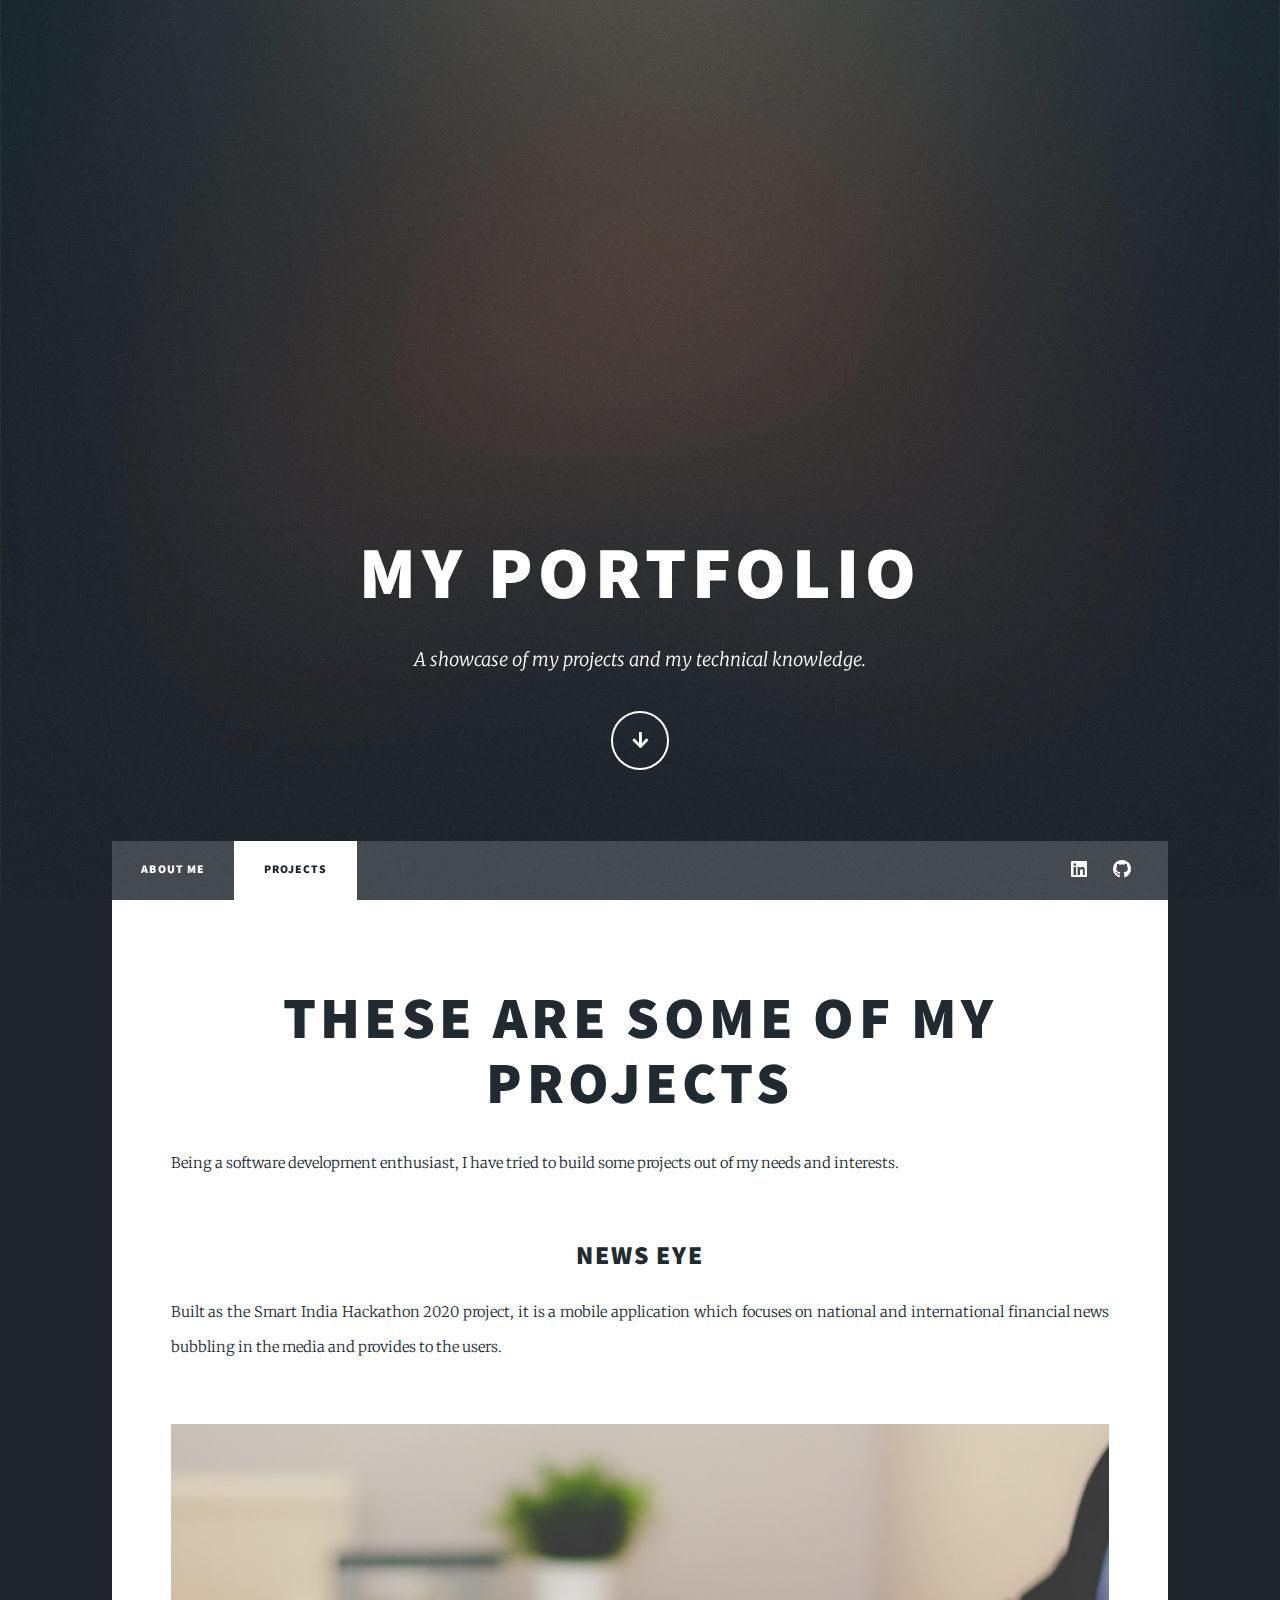
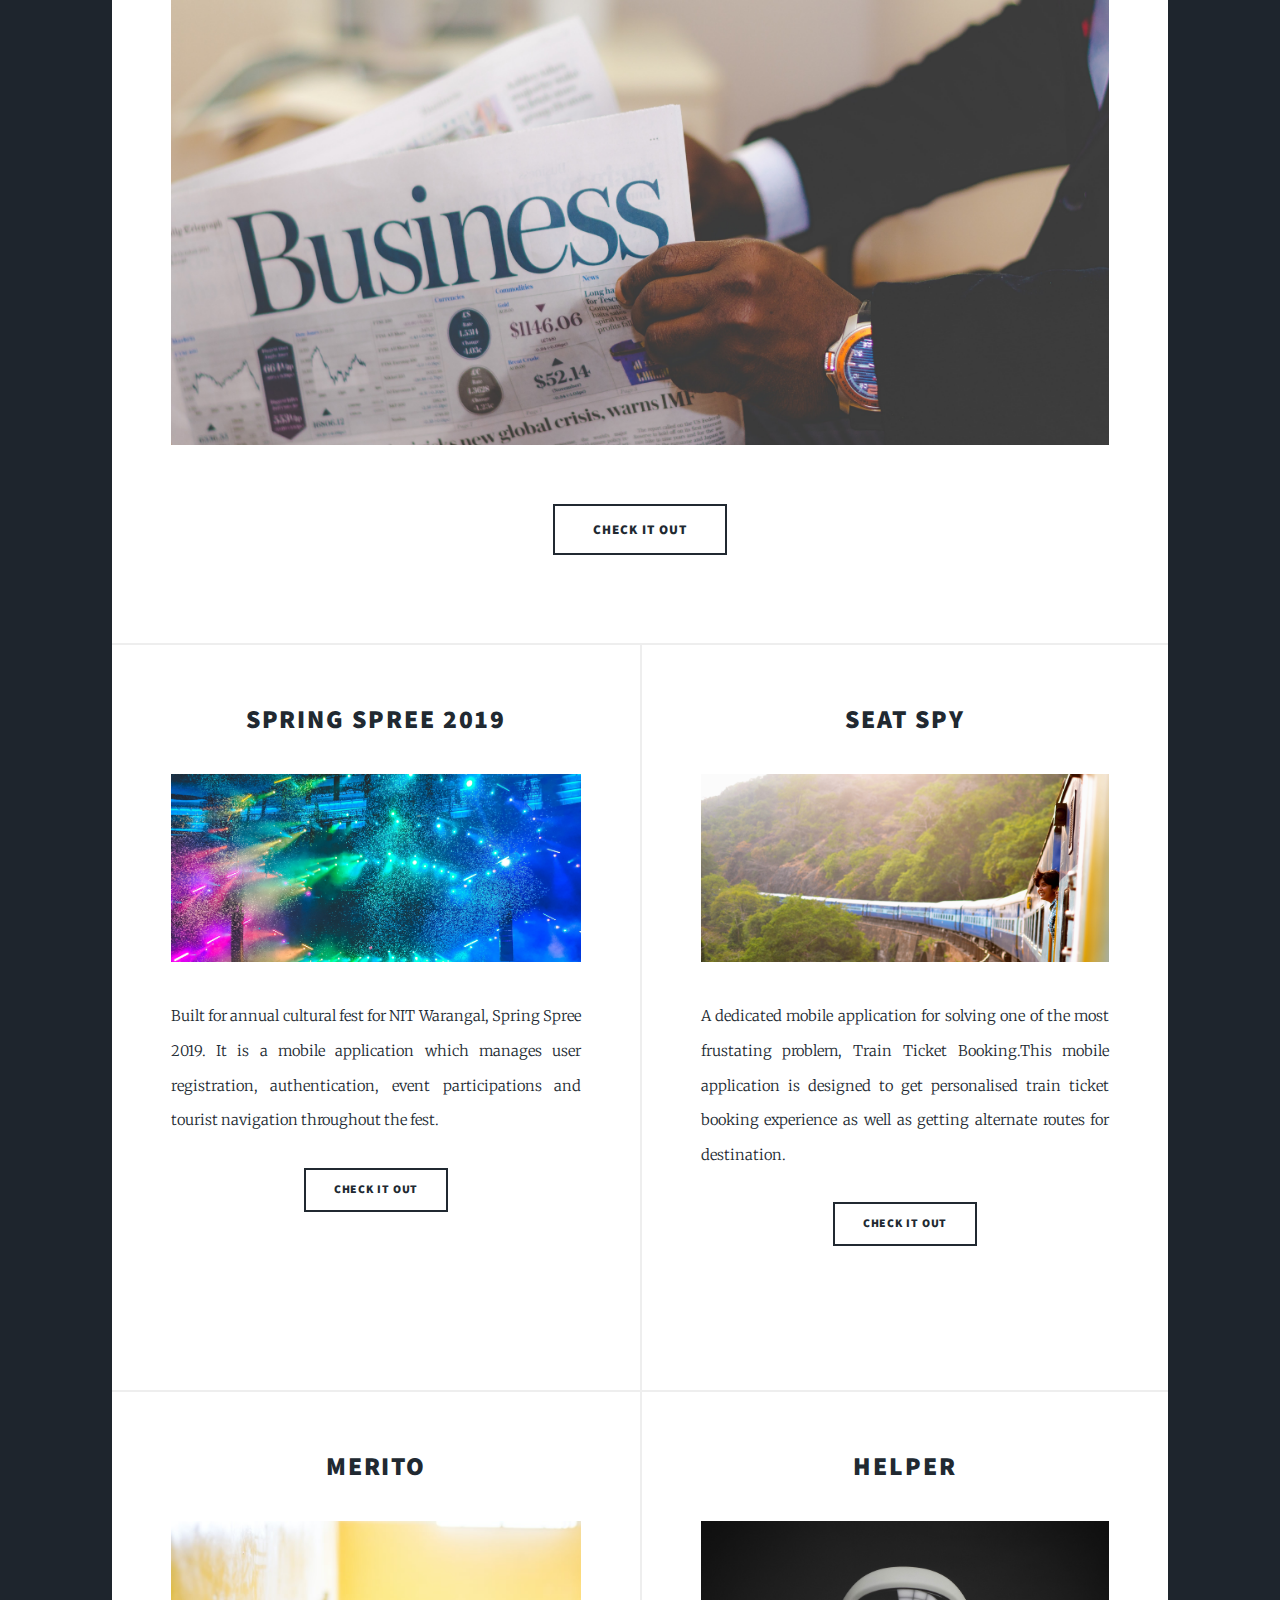
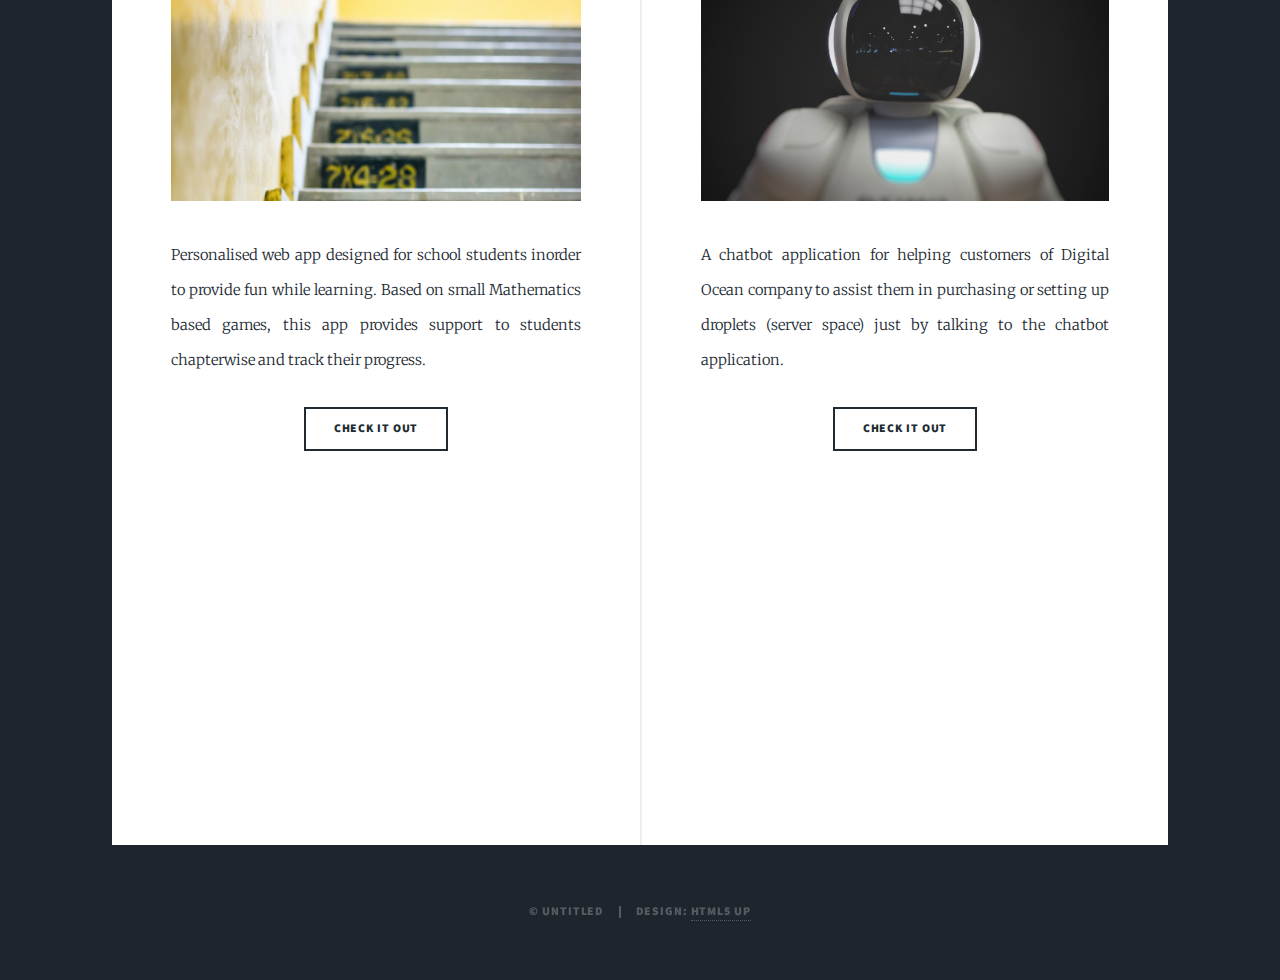
==== projects.html @ 407412c6 "Initial Commit" ====
<!DOCTYPE HTML>
<!--
	Massively by HTML5 UP
	html5up.net | @ajlkn
	Free for personal and commercial use under the CCA 3.0 license (html5up.net/license)
-->
<html>
	<head>
		<title>Anupam Prakash</title>
		<meta charset="utf-8" />
		<meta name="viewport" content="width=device-width, initial-scale=1, user-scalable=no" />
		<link rel="stylesheet" href="assets/css/main.css" />
		<noscript><link rel="stylesheet" href="assets/css/noscript.css" /></noscript>
	</head>
	<body class="is-preload">

		<!-- Wrapper -->
			<div id="wrapper" class="fade-in">

				<!-- Intro -->
					<div id="intro">
						<h1>My portfolio</h1>
						<p> A showcase of my projects and my technical knowledge.</p>
						<ul class="actions">
							<li><a href="#header" class="button icon solid solo fa-arrow-down scrolly">Continue</a></li>
						</ul>
					</div>

				<!-- Header -->
					<header id="header">
						<a href="index.html" class="logo">Portfolio</a>
					</header>

				<!-- Nav -->
					<nav id="nav">
						<ul class="links">
							<li ><a href="index.html">About me</a></li>
							<li class="active"><a href="Projects.html">Projects</a></li>
						</ul>
						<ul class="icons">
							<li><a href="https://www.linkedin.com/in/anupam-prakash-1a9aa4b7/" class="icon brands fa-linkedin"><span class="label">LinkedIn</span></a></li>
							<li><a href="https://github.com/AnupamPrakash" class="icon brands fa-github"><span class="label">GitHub</span></a></li>
						</ul>
					</nav>

				<!-- Main -->
					<div id="main">

						<!-- Featured Post -->
							<article class="post featured">
								<header class="major">
									<h2><a href="#">These are some of my projects</h2>
									<p>Being a software development enthusiast, I have tried to build some projects out of my needs and interests.</p>
								</header>
								<h2><a href="#">News Eye</a></h2>
								<p><italic>Built as the Smart India Hackathon 2020 project, it is a mobile application which focuses on national and international financial news bubbling in the media and provides to the users.</italic> </p>
								<a href="#" class="image main"><img src="images/neweye.jpg" alt="" /></a>
								<ul class="actions special">
									<li><a href="https://github.com/AnupamPrakash/SmartIndiaHackathon2020" class="button large">Check it out</a></li>
								</ul>
							</article>

						<!-- Posts -->
							<section class="posts">
								<article>
									<header>
										<h2><a href="#">Spring Spree 2019</a></h2>
									</header>
									<a href="#" class="image fit"><img src="images/spring.jpg" alt="" /></a>
									<p>Built for annual cultural fest for NIT Warangal, Spring Spree 2019. It is a mobile application which manages user registration, authentication, event participations and tourist navigation throughout the fest. </p>
									<ul class="actions special">
										<li><a href="https://github.com/AnupamPrakash/SpringSpree2019" class="button">Check it out</a></li>
									</ul>
								</article>
								<article>
									<header>
										<h2><a href="#">Seat Spy</a></h2>
									</header>
									<a href="#" class="image fit"><img src="images/train.jpg" alt="" /></a>
									<p>A dedicated mobile application for solving one of the most frustating problem, Train Ticket 	Booking.This mobile application is designed to get personalised train ticket booking experience as well as getting alternate routes for destination. </p>
									<ul class="actions special">
										<li><a href="https://github.com/AnupamPrakash/SeatSpy" class="button">Check it out</a></li>
									</ul>
								</article>
								<article>
									<header>
										<h2><a href="#">Merito</a></h2>
									</header>
									<a href="#" class="image fit"><img src="images/maths.jfif" alt="" /></a>
									<p>Personalised web app designed for school students inorder to provide fun while learning. Based on small Mathematics based games, this app provides support to students chapterwise and track their progress.</p>
									<ul class="actions special">
										<li><a href="https://github.com/AnupamPrakash/Merito" class="button">Check it out</a></li>
									</ul>
								</article>
								<article>
									<header>
										<h2><a href="#">Helper</a></h2>
									</header>
									<a href="#" class="image fit"><img src="images/chatbot.jpg" alt="" /></a>
									<p>A chatbot application for helping customers of Digital Ocean
company to assist them in purchasing or setting up droplets (server space)
just by talking to the chatbot application.</p>
									<ul class="actions special">
										<li><a href="#" class="button">Check it out</a></li>
									</ul>
								</article>
							</section>
					</div>

				<!-- Copyright -->
					<div id="copyright">
						<ul><li>&copy; Untitled</li><li>Design: <a href="https://html5up.net">HTML5 UP</a></li></ul>
					</div>

			</div>

		<!-- Scripts -->
			<script src="assets/js/jquery.min.js"></script>
			<script src="assets/js/jquery.scrollex.min.js"></script>
			<script src="assets/js/jquery.scrolly.min.js"></script>
			<script src="assets/js/browser.min.js"></script>
			<script src="assets/js/breakpoints.min.js"></script>
			<script src="assets/js/util.js"></script>
			<script src="assets/js/main.js"></script>

	</body>
</html>
---- assets/css/main.css ----
@import url(fontawesome-all.min.css);
@import url("https://fonts.googleapis.com/css?family=Merriweather:300,700,300italic,700italic|Source+Sans+Pro:900");

/*
	Massively by HTML5 UP
	html5up.net | @ajlkn
	Free for personal and commercial use under the CCA 3.0 license (html5up.net/license)
*/

html, body, div, span, applet, object,
iframe, h1, h2, h3, h4, h5, h6, p, blockquote,
pre, a, abbr, acronym, address, big, cite,
code, del, dfn, em, img, ins, kbd, q, s, samp,
small, strike, strong, sub, sup, tt, var, b,
u, i, center, dl, dt, dd, ol, ul, li, fieldset,
form, label, legend, table, caption, tbody,
tfoot, thead, tr, th, td, article, aside,
canvas, details, embed, figure, figcaption,
footer, header, hgroup, menu, nav, output, ruby,
section, summary, time, mark, audio, video {
	margin: 0;
	padding: 0;
	border: 0;
	font-size: 100%;
	font: inherit;
	vertical-align: baseline;}

article, aside, details, figcaption, figure,
footer, header, hgroup, menu, nav, section {
	display: block;}

body {
	line-height: 1;
}

ol, ul {
	list-style: none;
}

blockquote, q {
	quotes: none;
}

	blockquote:before, blockquote:after, q:before, q:after {
		content: '';
		content: none;
	}

table {
	border-collapse: collapse;
	border-spacing: 0;
}

body {
	-webkit-text-size-adjust: none;
}

mark {
	background-color: transparent;
	color: inherit;
}

input::-moz-focus-inner {
	border: 0;
	padding: 0;
}

input, select, textarea {
	-moz-appearance: none;
	-webkit-appearance: none;
	-ms-appearance: none;
	appearance: none;
}

/* Basic */

	@-ms-viewport {
		width: device-width;
	}

	body {
		-ms-overflow-style: scrollbar;
	}

	@media screen and (max-width: 480px) {

		html, body {
			min-width: 320px;
		}

	}

	html {
		box-sizing: border-box;
	}

	*, *:before, *:after {
		box-sizing: inherit;
	}

	body {
		background-color: #1e252d;
	}

		body.is-preload *, body.is-preload *:before, body.is-preload *:after {
			-moz-animation: none !important;
			-webkit-animation: none !important;
			-ms-animation: none !important;
			animation: none !important;
			-moz-transition: none !important;
			-webkit-transition: none !important;
			-ms-transition: none !important;
			transition: none !important;
		}

/* Type */

	html {
		font-size: 16pt;
	}

		@media screen and (max-width: 1680px) {

			html {
				font-size: 12pt;
			}

		}

		@media screen and (max-width: 1280px) {

			html {
				font-size: 11pt;
			}

		}

		@media screen and (max-width: 360px) {

			html {
				font-size: 10pt;
			}

		}

	body {
		color: #212931;
	}

	body, input, select, textarea {
		font-family: "Merriweather", Georgia, serif;
		font-weight: 300;
		font-size: 1rem;
		line-height: 2.375;
	}

	a {
		-moz-transition: color 0.2s ease-in-out, background-color 0.2s ease-in-out, border-color 0.2s ease-in-out, box-shadow 0.2s ease-in-out;
		-webkit-transition: color 0.2s ease-in-out, background-color 0.2s ease-in-out, border-color 0.2s ease-in-out, box-shadow 0.2s ease-in-out;
		-ms-transition: color 0.2s ease-in-out, background-color 0.2s ease-in-out, border-color 0.2s ease-in-out, box-shadow 0.2s ease-in-out;
		transition: color 0.2s ease-in-out, background-color 0.2s ease-in-out, border-color 0.2s ease-in-out, box-shadow 0.2s ease-in-out;
		border-bottom: dotted 1px;
		text-decoration: none;
	}

		a:hover {
			border-bottom-color: transparent;
		}

	strong, b {
		font-weight: 600;
	}

	em, i {
		font-style: italic;
	}

	p {
		text-align: justify;
		margin: 0 0 2rem 0;
	}

	h1, h2, h3, h4, h5, h6 {
		font-family: "Source Sans Pro", Helvetica, sans-serif;
		font-weight: 900;
		line-height: 1.5;
		letter-spacing: 0.075em;
		text-transform: uppercase;
		margin: 0 0 1rem 0;
	}

		h1 a, h2 a, h3 a, h4 a, h5 a, h6 a {
			border-bottom: 0;
			color: inherit;
			text-decoration: none;
		}

	h1 {
		font-size: 4rem;
		line-height: 1.1;
		margin: 0 0 2rem 0;
	}

	h2 {
		font-size: 1.75rem;
		line-height: 1.3;
		margin: 0 0 1.5rem 0;
	}

	h3 {
		font-size: 1.25rem;
		margin: 0 0 1.5rem 0;
	}

	h4 {
		font-size: 1rem;
	}

	h5 {
		font-size: 0.9rem;
	}

	h6 {
		font-size: 0.8rem;
	}

	sub {
		font-size: 0.8rem;
		position: relative;
		top: 0.5rem;
	}

	sup {
		font-size: 0.8rem;
		position: relative;
		top: -0.5rem;
	}

	blockquote {
		border-left: solid 4px;
		font-style: italic;
		margin: 0 0 2rem 0;
		padding: 0.5rem 0 0.5rem 2rem;
	}

	code {
		border: solid 2px;
		font-family: "Courier New", monospace;
		font-size: 0.9rem;
		margin: 0 0.25rem;
		padding: 0.25rem 0.65rem;
	}

	pre {
		-webkit-overflow-scrolling: touch;
		font-family: "Courier New", monospace;
		font-size: 0.9rem;
		margin: 0 0 2rem 0;
	}

		pre code {
			display: block;
			line-height: 1.75;
			padding: 1rem 1.5rem;
			overflow-x: auto;
		}

	hr {
		border: 0;
		border-bottom: solid 2px;
		margin: 3rem 0;
	}

		hr.major {
			margin: 5rem 0;
		}

	.align-left {
		text-align: left;
	}

	.align-center {
		text-align: center;
	}

	.align-right {
		text-align: right;
	}

	input, select, textarea {
		color: #212931;
	}

	a {
		color: #212931;
		border-bottom-color: rgba(33, 41, 49, 0.5);
	}

		a:hover {
			border-bottom-color: transparent;
			color: #18bfef !important;
		}

	strong, b {
		color: #212931;
	}

	h1, h2, h3, h4, h5, h6 {
		color: #212931;
	}

	blockquote {
		border-left-color: #eeeeee;
	}

	code {
		background: rgba(220, 220, 220, 0.25);
		border-color: #eeeeee;
	}

	hr {
		border-bottom-color: #eeeeee;
	}

/* Row */

	.row {
		display: flex;
		flex-wrap: wrap;
		box-sizing: border-box;
		align-items: stretch;
	}

		.row > * {
			box-sizing: border-box;
		}

		.row.gtr-uniform > * > :last-child {
			margin-bottom: 0;
		}

		.row.aln-left {
			justify-content: flex-start;
		}

		.row.aln-center {
			justify-content: center;
		}

		.row.aln-right {
			justify-content: flex-end;
		}

		.row.aln-top {
			align-items: flex-start;
		}

		.row.aln-middle {
			align-items: center;
		}

		.row.aln-bottom {
			align-items: flex-end;
		}

		.row > .imp {
			order: -1;
		}

		.row > .col-1 {
			width: 8.33333%;
		}

		.row > .off-1 {
			margin-left: 8.33333%;
		}

		.row > .col-2 {
			width: 16.66667%;
		}

		.row > .off-2 {
			margin-left: 16.66667%;
		}

		.row > .col-3 {
			width: 25%;
		}

		.row > .off-3 {
			margin-left: 25%;
		}

		.row > .col-4 {
			width: 33.33333%;
		}

		.row > .off-4 {
			margin-left: 33.33333%;
		}

		.row > .col-5 {
			width: 41.66667%;
		}

		.row > .off-5 {
			margin-left: 41.66667%;
		}

		.row > .col-6 {
			width: 50%;
		}

		.row > .off-6 {
			margin-left: 50%;
		}

		.row > .col-7 {
			width: 58.33333%;
		}

		.row > .off-7 {
			margin-left: 58.33333%;
		}

		.row > .col-8 {
			width: 66.66667%;
		}

		.row > .off-8 {
			margin-left: 66.66667%;
		}

		.row > .col-9 {
			width: 75%;
		}

		.row > .off-9 {
			margin-left: 75%;
		}

		.row > .col-10 {
			width: 83.33333%;
		}

		.row > .off-10 {
			margin-left: 83.33333%;
		}

		.row > .col-11 {
			width: 91.66667%;
		}

		.row > .off-11 {
			margin-left: 91.66667%;
		}

		.row > .col-12 {
			width: 100%;
		}

		.row > .off-12 {
			margin-left: 100%;
		}

		.row.gtr-0 {
			margin-top: 0;
			margin-left: 0rem;
		}

			.row.gtr-0 > * {
				padding: 0 0 0 0rem;
			}

			.row.gtr-0.gtr-uniform {
				margin-top: 0rem;
			}

				.row.gtr-0.gtr-uniform > * {
					padding-top: 0rem;
				}

		.row.gtr-25 {
			margin-top: 0;
			margin-left: -0.375rem;
		}

			.row.gtr-25 > * {
				padding: 0 0 0 0.375rem;
			}

			.row.gtr-25.gtr-uniform {
				margin-top: -0.375rem;
			}

				.row.gtr-25.gtr-uniform > * {
					padding-top: 0.375rem;
				}

		.row.gtr-50 {
			margin-top: 0;
			margin-left: -0.75rem;
		}

			.row.gtr-50 > * {
				padding: 0 0 0 0.75rem;
			}

			.row.gtr-50.gtr-uniform {
				margin-top: -0.75rem;
			}

				.row.gtr-50.gtr-uniform > * {
					padding-top: 0.75rem;
				}

		.row {
			margin-top: 0;
			margin-left: -1.5rem;
		}

			.row > * {
				padding: 0 0 0 1.5rem;
			}

			.row.gtr-uniform {
				margin-top: -1.5rem;
			}

				.row.gtr-uniform > * {
					padding-top: 1.5rem;
				}

		.row.gtr-150 {
			margin-top: 0;
			margin-left: -2.25rem;
		}

			.row.gtr-150 > * {
				padding: 0 0 0 2.25rem;
			}

			.row.gtr-150.gtr-uniform {
				margin-top: -2.25rem;
			}

				.row.gtr-150.gtr-uniform > * {
					padding-top: 2.25rem;
				}

		.row.gtr-200 {
			margin-top: 0;
			margin-left: -3rem;
		}

			.row.gtr-200 > * {
				padding: 0 0 0 3rem;
			}

			.row.gtr-200.gtr-uniform {
				margin-top: -3rem;
			}

				.row.gtr-200.gtr-uniform > * {
					padding-top: 3rem;
				}

		@media screen and (max-width: 1680px) {

			.row {
				display: flex;
				flex-wrap: wrap;
				box-sizing: border-box;
				align-items: stretch;
			}

				.row > * {
					box-sizing: border-box;
				}

				.row.gtr-uniform > * > :last-child {
					margin-bottom: 0;
				}

				.row.aln-left {
					justify-content: flex-start;
				}

				.row.aln-center {
					justify-content: center;
				}

				.row.aln-right {
					justify-content: flex-end;
				}

				.row.aln-top {
					align-items: flex-start;
				}

				.row.aln-middle {
					align-items: center;
				}

				.row.aln-bottom {
					align-items: flex-end;
				}

				.row > .imp-xlarge {
					order: -1;
				}

				.row > .col-1-xlarge {
					width: 8.33333%;
				}

				.row > .off-1-xlarge {
					margin-left: 8.33333%;
				}

				.row > .col-2-xlarge {
					width: 16.66667%;
				}

				.row > .off-2-xlarge {
					margin-left: 16.66667%;
				}

				.row > .col-3-xlarge {
					width: 25%;
				}

				.row > .off-3-xlarge {
					margin-left: 25%;
				}

				.row > .col-4-xlarge {
					width: 33.33333%;
				}

				.row > .off-4-xlarge {
					margin-left: 33.33333%;
				}

				.row > .col-5-xlarge {
					width: 41.66667%;
				}

				.row > .off-5-xlarge {
					margin-left: 41.66667%;
				}

				.row > .col-6-xlarge {
					width: 50%;
				}

				.row > .off-6-xlarge {
					margin-left: 50%;
				}

				.row > .col-7-xlarge {
					width: 58.33333%;
				}

				.row > .off-7-xlarge {
					margin-left: 58.33333%;
				}

				.row > .col-8-xlarge {
					width: 66.66667%;
				}

				.row > .off-8-xlarge {
					margin-left: 66.66667%;
				}

				.row > .col-9-xlarge {
					width: 75%;
				}

				.row > .off-9-xlarge {
					margin-left: 75%;
				}

				.row > .col-10-xlarge {
					width: 83.33333%;
				}

				.row > .off-10-xlarge {
					margin-left: 83.33333%;
				}

				.row > .col-11-xlarge {
					width: 91.66667%;
				}

				.row > .off-11-xlarge {
					margin-left: 91.66667%;
				}

				.row > .col-12-xlarge {
					width: 100%;
				}

				.row > .off-12-xlarge {
					margin-left: 100%;
				}

				.row.gtr-0 {
					margin-top: 0;
					margin-left: 0rem;
				}

					.row.gtr-0 > * {
						padding: 0 0 0 0rem;
					}

					.row.gtr-0.gtr-uniform {
						margin-top: 0rem;
					}

						.row.gtr-0.gtr-uniform > * {
							padding-top: 0rem;
						}

				.row.gtr-25 {
					margin-top: 0;
					margin-left: -0.375rem;
				}

					.row.gtr-25 > * {
						padding: 0 0 0 0.375rem;
					}

					.row.gtr-25.gtr-uniform {
						margin-top: -0.375rem;
					}

						.row.gtr-25.gtr-uniform > * {
							padding-top: 0.375rem;
						}

				.row.gtr-50 {
					margin-top: 0;
					margin-left: -0.75rem;
				}

					.row.gtr-50 > * {
						padding: 0 0 0 0.75rem;
					}

					.row.gtr-50.gtr-uniform {
						margin-top: -0.75rem;
					}

						.row.gtr-50.gtr-uniform > * {
							padding-top: 0.75rem;
						}

				.row {
					margin-top: 0;
					margin-left: -1.5rem;
				}

					.row > * {
						padding: 0 0 0 1.5rem;
					}

					.row.gtr-uniform {
						margin-top: -1.5rem;
					}

						.row.gtr-uniform > * {
							padding-top: 1.5rem;
						}

				.row.gtr-150 {
					margin-top: 0;
					margin-left: -2.25rem;
				}

					.row.gtr-150 > * {
						padding: 0 0 0 2.25rem;
					}

					.row.gtr-150.gtr-uniform {
						margin-top: -2.25rem;
					}

						.row.gtr-150.gtr-uniform > * {
							padding-top: 2.25rem;
						}

				.row.gtr-200 {
					margin-top: 0;
					margin-left: -3rem;
				}

					.row.gtr-200 > * {
						padding: 0 0 0 3rem;
					}

					.row.gtr-200.gtr-uniform {
						margin-top: -3rem;
					}

						.row.gtr-200.gtr-uniform > * {
							padding-top: 3rem;
						}

		}

		@media screen and (max-width: 1280px) {

			.row {
				display: flex;
				flex-wrap: wrap;
				box-sizing: border-box;
				align-items: stretch;
			}

				.row > * {
					box-sizing: border-box;
				}

				.row.gtr-uniform > * > :last-child {
					margin-bottom: 0;
				}

				.row.aln-left {
					justify-content: flex-start;
				}

				.row.aln-center {
					justify-content: center;
				}

				.row.aln-right {
					justify-content: flex-end;
				}

				.row.aln-top {
					align-items: flex-start;
				}

				.row.aln-middle {
					align-items: center;
				}

				.row.aln-bottom {
					align-items: flex-end;
				}

				.row > .imp-large {
					order: -1;
				}

				.row > .col-1-large {
					width: 8.33333%;
				}

				.row > .off-1-large {
					margin-left: 8.33333%;
				}

				.row > .col-2-large {
					width: 16.66667%;
				}

				.row > .off-2-large {
					margin-left: 16.66667%;
				}

				.row > .col-3-large {
					width: 25%;
				}

				.row > .off-3-large {
					margin-left: 25%;
				}

				.row > .col-4-large {
					width: 33.33333%;
				}

				.row > .off-4-large {
					margin-left: 33.33333%;
				}

				.row > .col-5-large {
					width: 41.66667%;
				}

				.row > .off-5-large {
					margin-left: 41.66667%;
				}

				.row > .col-6-large {
					width: 50%;
				}

				.row > .off-6-large {
					margin-left: 50%;
				}

				.row > .col-7-large {
					width: 58.33333%;
				}

				.row > .off-7-large {
					margin-left: 58.33333%;
				}

				.row > .col-8-large {
					width: 66.66667%;
				}

				.row > .off-8-large {
					margin-left: 66.66667%;
				}

				.row > .col-9-large {
					width: 75%;
				}

				.row > .off-9-large {
					margin-left: 75%;
				}

				.row > .col-10-large {
					width: 83.33333%;
				}

				.row > .off-10-large {
					margin-left: 83.33333%;
				}

				.row > .col-11-large {
					width: 91.66667%;
				}

				.row > .off-11-large {
					margin-left: 91.66667%;
				}

				.row > .col-12-large {
					width: 100%;
				}

				.row > .off-12-large {
					margin-left: 100%;
				}

				.row.gtr-0 {
					margin-top: 0;
					margin-left: 0rem;
				}

					.row.gtr-0 > * {
						padding: 0 0 0 0rem;
					}

					.row.gtr-0.gtr-uniform {
						margin-top: 0rem;
					}

						.row.gtr-0.gtr-uniform > * {
							padding-top: 0rem;
						}

				.row.gtr-25 {
					margin-top: 0;
					margin-left: -0.375rem;
				}

					.row.gtr-25 > * {
						padding: 0 0 0 0.375rem;
					}

					.row.gtr-25.gtr-uniform {
						margin-top: -0.375rem;
					}

						.row.gtr-25.gtr-uniform > * {
							padding-top: 0.375rem;
						}

				.row.gtr-50 {
					margin-top: 0;
					margin-left: -0.75rem;
				}

					.row.gtr-50 > * {
						padding: 0 0 0 0.75rem;
					}

					.row.gtr-50.gtr-uniform {
						margin-top: -0.75rem;
					}

						.row.gtr-50.gtr-uniform > * {
							padding-top: 0.75rem;
						}

				.row {
					margin-top: 0;
					margin-left: -1.5rem;
				}

					.row > * {
						padding: 0 0 0 1.5rem;
					}

					.row.gtr-uniform {
						margin-top: -1.5rem;
					}

						.row.gtr-uniform > * {
							padding-top: 1.5rem;
						}

				.row.gtr-150 {
					margin-top: 0;
					margin-left: -2.25rem;
				}

					.row.gtr-150 > * {
						padding: 0 0 0 2.25rem;
					}

					.row.gtr-150.gtr-uniform {
						margin-top: -2.25rem;
					}

						.row.gtr-150.gtr-uniform > * {
							padding-top: 2.25rem;
						}

				.row.gtr-200 {
					margin-top: 0;
					margin-left: -3rem;
				}

					.row.gtr-200 > * {
						padding: 0 0 0 3rem;
					}

					.row.gtr-200.gtr-uniform {
						margin-top: -3rem;
					}

						.row.gtr-200.gtr-uniform > * {
							padding-top: 3rem;
						}

		}

		@media screen and (max-width: 980px) {

			.row {
				display: flex;
				flex-wrap: wrap;
				box-sizing: border-box;
				align-items: stretch;
			}

				.row > * {
					box-sizing: border-box;
				}

				.row.gtr-uniform > * > :last-child {
					margin-bottom: 0;
				}

				.row.aln-left {
					justify-content: flex-start;
				}

				.row.aln-center {
					justify-content: center;
				}

				.row.aln-right {
					justify-content: flex-end;
				}

				.row.aln-top {
					align-items: flex-start;
				}

				.row.aln-middle {
					align-items: center;
				}

				.row.aln-bottom {
					align-items: flex-end;
				}

				.row > .imp-medium {
					order: -1;
				}

				.row > .col-1-medium {
					width: 8.33333%;
				}

				.row > .off-1-medium {
					margin-left: 8.33333%;
				}

				.row > .col-2-medium {
					width: 16.66667%;
				}

				.row > .off-2-medium {
					margin-left: 16.66667%;
				}

				.row > .col-3-medium {
					width: 25%;
				}

				.row > .off-3-medium {
					margin-left: 25%;
				}

				.row > .col-4-medium {
					width: 33.33333%;
				}

				.row > .off-4-medium {
					margin-left: 33.33333%;
				}

				.row > .col-5-medium {
					width: 41.66667%;
				}

				.row > .off-5-medium {
					margin-left: 41.66667%;
				}

				.row > .col-6-medium {
					width: 50%;
				}

				.row > .off-6-medium {
					margin-left: 50%;
				}

				.row > .col-7-medium {
					width: 58.33333%;
				}

				.row > .off-7-medium {
					margin-left: 58.33333%;
				}

				.row > .col-8-medium {
					width: 66.66667%;
				}

				.row > .off-8-medium {
					margin-left: 66.66667%;
				}

				.row > .col-9-medium {
					width: 75%;
				}

				.row > .off-9-medium {
					margin-left: 75%;
				}

				.row > .col-10-medium {
					width: 83.33333%;
				}

				.row > .off-10-medium {
					margin-left: 83.33333%;
				}

				.row > .col-11-medium {
					width: 91.66667%;
				}

				.row > .off-11-medium {
					margin-left: 91.66667%;
				}

				.row > .col-12-medium {
					width: 100%;
				}

				.row > .off-12-medium {
					margin-left: 100%;
				}

				.row.gtr-0 {
					margin-top: 0;
					margin-left: 0rem;
				}

					.row.gtr-0 > * {
						padding: 0 0 0 0rem;
					}

					.row.gtr-0.gtr-uniform {
						margin-top: 0rem;
					}

						.row.gtr-0.gtr-uniform > * {
							padding-top: 0rem;
						}

				.row.gtr-25 {
					margin-top: 0;
					margin-left: -0.375rem;
				}

					.row.gtr-25 > * {
						padding: 0 0 0 0.375rem;
					}

					.row.gtr-25.gtr-uniform {
						margin-top: -0.375rem;
					}

						.row.gtr-25.gtr-uniform > * {
							padding-top: 0.375rem;
						}

				.row.gtr-50 {
					margin-top: 0;
					margin-left: -0.75rem;
				}

					.row.gtr-50 > * {
						padding: 0 0 0 0.75rem;
					}

					.row.gtr-50.gtr-uniform {
						margin-top: -0.75rem;
					}

						.row.gtr-50.gtr-uniform > * {
							padding-top: 0.75rem;
						}

				.row {
					margin-top: 0;
					margin-left: -1.5rem;
				}

					.row > * {
						padding: 0 0 0 1.5rem;
					}

					.row.gtr-uniform {
						margin-top: -1.5rem;
					}

						.row.gtr-uniform > * {
							padding-top: 1.5rem;
						}

				.row.gtr-150 {
					margin-top: 0;
					margin-left: -2.25rem;
				}

					.row.gtr-150 > * {
						padding: 0 0 0 2.25rem;
					}

					.row.gtr-150.gtr-uniform {
						margin-top: -2.25rem;
					}

						.row.gtr-150.gtr-uniform > * {
							padding-top: 2.25rem;
						}

				.row.gtr-200 {
					margin-top: 0;
					margin-left: -3rem;
				}

					.row.gtr-200 > * {
						padding: 0 0 0 3rem;
					}

					.row.gtr-200.gtr-uniform {
						margin-top: -3rem;
					}

						.row.gtr-200.gtr-uniform > * {
							padding-top: 3rem;
						}

		}

		@media screen and (max-width: 736px) {

			.row {
				display: flex;
				flex-wrap: wrap;
				box-sizing: border-box;
				align-items: stretch;
			}

				.row > * {
					box-sizing: border-box;
				}

				.row.gtr-uniform > * > :last-child {
					margin-bottom: 0;
				}

				.row.aln-left {
					justify-content: flex-start;
				}

				.row.aln-center {
					justify-content: center;
				}

				.row.aln-right {
					justify-content: flex-end;
				}

				.row.aln-top {
					align-items: flex-start;
				}

				.row.aln-middle {
					align-items: center;
				}

				.row.aln-bottom {
					align-items: flex-end;
				}

				.row > .imp-small {
					order: -1;
				}

				.row > .col-1-small {
					width: 8.33333%;
				}

				.row > .off-1-small {
					margin-left: 8.33333%;
				}

				.row > .col-2-small {
					width: 16.66667%;
				}

				.row > .off-2-small {
					margin-left: 16.66667%;
				}

				.row > .col-3-small {
					width: 25%;
				}

				.row > .off-3-small {
					margin-left: 25%;
				}

				.row > .col-4-small {
					width: 33.33333%;
				}

				.row > .off-4-small {
					margin-left: 33.33333%;
				}

				.row > .col-5-small {
					width: 41.66667%;
				}

				.row > .off-5-small {
					margin-left: 41.66667%;
				}

				.row > .col-6-small {
					width: 50%;
				}

				.row > .off-6-small {
					margin-left: 50%;
				}

				.row > .col-7-small {
					width: 58.33333%;
				}

				.row > .off-7-small {
					margin-left: 58.33333%;
				}

				.row > .col-8-small {
					width: 66.66667%;
				}

				.row > .off-8-small {
					margin-left: 66.66667%;
				}

				.row > .col-9-small {
					width: 75%;
				}

				.row > .off-9-small {
					margin-left: 75%;
				}

				.row > .col-10-small {
					width: 83.33333%;
				}

				.row > .off-10-small {
					margin-left: 83.33333%;
				}

				.row > .col-11-small {
					width: 91.66667%;
				}

				.row > .off-11-small {
					margin-left: 91.66667%;
				}

				.row > .col-12-small {
					width: 100%;
				}

				.row > .off-12-small {
					margin-left: 100%;
				}

				.row.gtr-0 {
					margin-top: 0;
					margin-left: 0rem;
				}

					.row.gtr-0 > * {
						padding: 0 0 0 0rem;
					}

					.row.gtr-0.gtr-uniform {
						margin-top: 0rem;
					}

						.row.gtr-0.gtr-uniform > * {
							padding-top: 0rem;
						}

				.row.gtr-25 {
					margin-top: 0;
					margin-left: -0.375rem;
				}

					.row.gtr-25 > * {
						padding: 0 0 0 0.375rem;
					}

					.row.gtr-25.gtr-uniform {
						margin-top: -0.375rem;
					}

						.row.gtr-25.gtr-uniform > * {
							padding-top: 0.375rem;
						}

				.row.gtr-50 {
					margin-top: 0;
					margin-left: -0.75rem;
				}

					.row.gtr-50 > * {
						padding: 0 0 0 0.75rem;
					}

					.row.gtr-50.gtr-uniform {
						margin-top: -0.75rem;
					}

						.row.gtr-50.gtr-uniform > * {
							padding-top: 0.75rem;
						}

				.row {
					margin-top: 0;
					margin-left: -1.5rem;
				}

					.row > * {
						padding: 0 0 0 1.5rem;
					}

					.row.gtr-uniform {
						margin-top: -1.5rem;
					}

						.row.gtr-uniform > * {
							padding-top: 1.5rem;
						}

				.row.gtr-150 {
					margin-top: 0;
					margin-left: -2.25rem;
				}

					.row.gtr-150 > * {
						padding: 0 0 0 2.25rem;
					}

					.row.gtr-150.gtr-uniform {
						margin-top: -2.25rem;
					}

						.row.gtr-150.gtr-uniform > * {
							padding-top: 2.25rem;
						}

				.row.gtr-200 {
					margin-top: 0;
					margin-left: -3rem;
				}

					.row.gtr-200 > * {
						padding: 0 0 0 3rem;
					}

					.row.gtr-200.gtr-uniform {
						margin-top: -3rem;
					}

						.row.gtr-200.gtr-uniform > * {
							padding-top: 3rem;
						}

		}

		@media screen and (max-width: 480px) {

			.row {
				display: flex;
				flex-wrap: wrap;
				box-sizing: border-box;
				align-items: stretch;
			}

				.row > * {
					box-sizing: border-box;
				}

				.row.gtr-uniform > * > :last-child {
					margin-bottom: 0;
				}

				.row.aln-left {
					justify-content: flex-start;
				}

				.row.aln-center {
					justify-content: center;
				}

				.row.aln-right {
					justify-content: flex-end;
				}

				.row.aln-top {
					align-items: flex-start;
				}

				.row.aln-middle {
					align-items: center;
				}

				.row.aln-bottom {
					align-items: flex-end;
				}

				.row > .imp-xsmall {
					order: -1;
				}

				.row > .col-1-xsmall {
					width: 8.33333%;
				}

				.row > .off-1-xsmall {
					margin-left: 8.33333%;
				}

				.row > .col-2-xsmall {
					width: 16.66667%;
				}

				.row > .off-2-xsmall {
					margin-left: 16.66667%;
				}

				.row > .col-3-xsmall {
					width: 25%;
				}

				.row > .off-3-xsmall {
					margin-left: 25%;
				}

				.row > .col-4-xsmall {
					width: 33.33333%;
				}

				.row > .off-4-xsmall {
					margin-left: 33.33333%;
				}

				.row > .col-5-xsmall {
					width: 41.66667%;
				}

				.row > .off-5-xsmall {
					margin-left: 41.66667%;
				}

				.row > .col-6-xsmall {
					width: 50%;
				}

				.row > .off-6-xsmall {
					margin-left: 50%;
				}

				.row > .col-7-xsmall {
					width: 58.33333%;
				}

				.row > .off-7-xsmall {
					margin-left: 58.33333%;
				}

				.row > .col-8-xsmall {
					width: 66.66667%;
				}

				.row > .off-8-xsmall {
					margin-left: 66.66667%;
				}

				.row > .col-9-xsmall {
					width: 75%;
				}

				.row > .off-9-xsmall {
					margin-left: 75%;
				}

				.row > .col-10-xsmall {
					width: 83.33333%;
				}

				.row > .off-10-xsmall {
					margin-left: 83.33333%;
				}

				.row > .col-11-xsmall {
					width: 91.66667%;
				}

				.row > .off-11-xsmall {
					margin-left: 91.66667%;
				}

				.row > .col-12-xsmall {
					width: 100%;
				}

				.row > .off-12-xsmall {
					margin-left: 100%;
				}

				.row.gtr-0 {
					margin-top: 0;
					margin-left: 0rem;
				}

					.row.gtr-0 > * {
						padding: 0 0 0 0rem;
					}

					.row.gtr-0.gtr-uniform {
						margin-top: 0rem;
					}

						.row.gtr-0.gtr-uniform > * {
							padding-top: 0rem;
						}

				.row.gtr-25 {
					margin-top: 0;
					margin-left: -0.375rem;
				}

					.row.gtr-25 > * {
						padding: 0 0 0 0.375rem;
					}

					.row.gtr-25.gtr-uniform {
						margin-top: -0.375rem;
					}

						.row.gtr-25.gtr-uniform > * {
							padding-top: 0.375rem;
						}

				.row.gtr-50 {
					margin-top: 0;
					margin-left: -0.75rem;
				}

					.row.gtr-50 > * {
						padding: 0 0 0 0.75rem;
					}

					.row.gtr-50.gtr-uniform {
						margin-top: -0.75rem;
					}

						.row.gtr-50.gtr-uniform > * {
							padding-top: 0.75rem;
						}

				.row {
					margin-top: 0;
					margin-left: -1.5rem;
				}

					.row > * {
						padding: 0 0 0 1.5rem;
					}

					.row.gtr-uniform {
						margin-top: -1.5rem;
					}

						.row.gtr-uniform > * {
							padding-top: 1.5rem;
						}

				.row.gtr-150 {
					margin-top: 0;
					margin-left: -2.25rem;
				}

					.row.gtr-150 > * {
						padding: 0 0 0 2.25rem;
					}

					.row.gtr-150.gtr-uniform {
						margin-top: -2.25rem;
					}

						.row.gtr-150.gtr-uniform > * {
							padding-top: 2.25rem;
						}

				.row.gtr-200 {
					margin-top: 0;
					margin-left: -3rem;
				}

					.row.gtr-200 > * {
						padding: 0 0 0 3rem;
					}

					.row.gtr-200.gtr-uniform {
						margin-top: -3rem;
					}

						.row.gtr-200.gtr-uniform > * {
							padding-top: 3rem;
						}

		}

		@media screen and (max-width: 360px) {

			.row {
				display: flex;
				flex-wrap: wrap;
				box-sizing: border-box;
				align-items: stretch;
			}

				.row > * {
					box-sizing: border-box;
				}

				.row.gtr-uniform > * > :last-child {
					margin-bottom: 0;
				}

				.row.aln-left {
					justify-content: flex-start;
				}

				.row.aln-center {
					justify-content: center;
				}

				.row.aln-right {
					justify-content: flex-end;
				}

				.row.aln-top {
					align-items: flex-start;
				}

				.row.aln-middle {
					align-items: center;
				}

				.row.aln-bottom {
					align-items: flex-end;
				}

				.row > .imp-xxsmall {
					order: -1;
				}

				.row > .col-1-xxsmall {
					width: 8.33333%;
				}

				.row > .off-1-xxsmall {
					margin-left: 8.33333%;
				}

				.row > .col-2-xxsmall {
					width: 16.66667%;
				}

				.row > .off-2-xxsmall {
					margin-left: 16.66667%;
				}

				.row > .col-3-xxsmall {
					width: 25%;
				}

				.row > .off-3-xxsmall {
					margin-left: 25%;
				}

				.row > .col-4-xxsmall {
					width: 33.33333%;
				}

				.row > .off-4-xxsmall {
					margin-left: 33.33333%;
				}

				.row > .col-5-xxsmall {
					width: 41.66667%;
				}

				.row > .off-5-xxsmall {
					margin-left: 41.66667%;
				}

				.row > .col-6-xxsmall {
					width: 50%;
				}

				.row > .off-6-xxsmall {
					margin-left: 50%;
				}

				.row > .col-7-xxsmall {
					width: 58.33333%;
				}

				.row > .off-7-xxsmall {
					margin-left: 58.33333%;
				}

				.row > .col-8-xxsmall {
					width: 66.66667%;
				}

				.row > .off-8-xxsmall {
					margin-left: 66.66667%;
				}

				.row > .col-9-xxsmall {
					width: 75%;
				}

				.row > .off-9-xxsmall {
					margin-left: 75%;
				}

				.row > .col-10-xxsmall {
					width: 83.33333%;
				}

				.row > .off-10-xxsmall {
					margin-left: 83.33333%;
				}

				.row > .col-11-xxsmall {
					width: 91.66667%;
				}

				.row > .off-11-xxsmall {
					margin-left: 91.66667%;
				}

				.row > .col-12-xxsmall {
					width: 100%;
				}

				.row > .off-12-xxsmall {
					margin-left: 100%;
				}

				.row.gtr-0 {
					margin-top: 0;
					margin-left: 0rem;
				}

					.row.gtr-0 > * {
						padding: 0 0 0 0rem;
					}

					.row.gtr-0.gtr-uniform {
						margin-top: 0rem;
					}

						.row.gtr-0.gtr-uniform > * {
							padding-top: 0rem;
						}

				.row.gtr-25 {
					margin-top: 0;
					margin-left: -0.375rem;
				}

					.row.gtr-25 > * {
						padding: 0 0 0 0.375rem;
					}

					.row.gtr-25.gtr-uniform {
						margin-top: -0.375rem;
					}

						.row.gtr-25.gtr-uniform > * {
							padding-top: 0.375rem;
						}

				.row.gtr-50 {
					margin-top: 0;
					margin-left: -0.75rem;
				}

					.row.gtr-50 > * {
						padding: 0 0 0 0.75rem;
					}

					.row.gtr-50.gtr-uniform {
						margin-top: -0.75rem;
					}

						.row.gtr-50.gtr-uniform > * {
							padding-top: 0.75rem;
						}

				.row {
					margin-top: 0;
					margin-left: -1.5rem;
				}

					.row > * {
						padding: 0 0 0 1.5rem;
					}

					.row.gtr-uniform {
						margin-top: -1.5rem;
					}

						.row.gtr-uniform > * {
							padding-top: 1.5rem;
						}

				.row.gtr-150 {
					margin-top: 0;
					margin-left: -2.25rem;
				}

					.row.gtr-150 > * {
						padding: 0 0 0 2.25rem;
					}

					.row.gtr-150.gtr-uniform {
						margin-top: -2.25rem;
					}

						.row.gtr-150.gtr-uniform > * {
							padding-top: 2.25rem;
						}

				.row.gtr-200 {
					margin-top: 0;
					margin-left: -3rem;
				}

					.row.gtr-200 > * {
						padding: 0 0 0 3rem;
					}

					.row.gtr-200.gtr-uniform {
						margin-top: -3rem;
					}

						.row.gtr-200.gtr-uniform > * {
							padding-top: 3rem;
						}

		}

/* Box */

	.box {
		border: solid 2px;
		margin-bottom: 2rem;
		padding: 1.5rem;
	}

		.box > :last-child,
		.box > :last-child > :last-child,
		.box > :last-child > :last-child > :last-child {
			margin-bottom: 0;
		}

		.box.alt {
			border: 0;
			border-radius: 0;
			padding: 0;
		}

	.box {
		border-color: #eeeeee;
	}
.wrapper {  
  overflow:hidden;
  height: auto;
  text-align: center;
}

.wrapper div {
   padding: 10px;
}
#one {
  float:left; 
  margin-left: 10%;
  margin-right:20px;
  width:40%;	
}
#two { 
	  background-color: white;
	  overflow:hidden;
	  height: 100%;
	  width: 35%;
}

@media screen and (max-width: 400px) {
   #one { 
    float: none;
    margin-right:0;
    width:auto;
    border:0;
    border-bottom:2px solid #000;    
  }
}
/* Button */

	input[type="submit"],
	input[type="reset"],
	input[type="button"],
	button,
	.button {
		-moz-appearance: none;
		-webkit-appearance: none;
		-ms-appearance: none;
		appearance: none;
		-moz-transition: background-color 0.2s ease-in-out, box-shadow 0.2s ease-in-out, color 0.2s ease-in-out;
		-webkit-transition: background-color 0.2s ease-in-out, box-shadow 0.2s ease-in-out, color 0.2s ease-in-out;
		-ms-transition: background-color 0.2s ease-in-out, box-shadow 0.2s ease-in-out, color 0.2s ease-in-out;
		transition: background-color 0.2s ease-in-out, box-shadow 0.2s ease-in-out, color 0.2s ease-in-out;
		border: 0;
		border-radius: 0;
		cursor: pointer;
		display: inline-block;
		font-family: "Source Sans Pro", Helvetica, sans-serif;
		font-size: 0.8rem;
		font-weight: 900;
		letter-spacing: 0.075em;
		height: 3rem;
		line-height: 3rem;
		padding: 0 2rem;
		text-align: center;
		text-decoration: none;
		text-transform: uppercase;
		white-space: nowrap;
	}

		input[type="submit"].icon:before,
		input[type="reset"].icon:before,
		input[type="button"].icon:before,
		button.icon:before,
		.button.icon:before {
			margin-right: 0.5rem;
		}

		input[type="submit"].icon.solo,
		input[type="reset"].icon.solo,
		input[type="button"].icon.solo,
		button.icon.solo,
		.button.icon.solo {
			position: relative;
			width: 4rem;
			height: 4rem;
			line-height: 4rem;
			border-radius: 4rem;
			text-indent: 4rem;
			overflow: hidden;
			padding: 0;
			white-space: nowrap;
		}

			input[type="submit"].icon.solo:before,
			input[type="reset"].icon.solo:before,
			input[type="button"].icon.solo:before,
			button.icon.solo:before,
			.button.icon.solo:before {
				position: absolute;
				display: block;
				top: 0;
				left: 0;
				width: inherit;
				height: inherit;
				line-height: inherit;
				font-size: 1.25rem;
				margin-right: 0;
				text-align: center;
				text-indent: 0;
			}

		input[type="submit"].fit,
		input[type="reset"].fit,
		input[type="button"].fit,
		button.fit,
		.button.fit {
			width: 100%;
		}

		input[type="submit"].small,
		input[type="reset"].small,
		input[type="button"].small,
		button.small,
		.button.small {
			font-size: 0.7rem;
			height: 2.5rem;
			line-height: 2.5rem;
			padding: 0 1.5rem;
		}

		input[type="submit"].large,
		input[type="reset"].large,
		input[type="button"].large,
		button.large,
		.button.large {
			font-size: 0.9rem;
			height: 3.5rem;
			line-height: 3.5rem;
			padding: 0 2.75rem;
		}

		@media screen and (max-width: 980px) {

			input[type="submit"],
			input[type="reset"],
			input[type="button"],
			button,
			.button {
				font-size: 0.9rem;
				height: 3.25rem;
				line-height: 3.25rem;
			}

				input[type="submit"].large,
				input[type="reset"].large,
				input[type="button"].large,
				button.large,
				.button.large {
					font-size: 1rem;
					height: 3.75rem;
					line-height: 3.75rem;
				}

		}

		input[type="submit"].disabled, input[type="submit"]:disabled,
		input[type="reset"].disabled,
		input[type="reset"]:disabled,
		input[type="button"].disabled,
		input[type="button"]:disabled,
		button.disabled,
		button:disabled,
		.button.disabled,
		.button:disabled {
			pointer-events: none;
			opacity: 0.25;
		}

	input[type="submit"],
	input[type="reset"],
	input[type="button"],
	button,
	.button {
		background-color: transparent;
		box-shadow: inset 0 0 0 2px #212931;
		color: #212931 !important;
	}

		input[type="submit"]:hover,
		input[type="reset"]:hover,
		input[type="button"]:hover,
		button:hover,
		.button:hover {
			box-shadow: inset 0 0 0 2px #18bfef;
			color: #18bfef !important;
		}

		input[type="submit"].primary,
		input[type="reset"].primary,
		input[type="button"].primary,
		button.primary,
		.button.primary {
			background-color: #212931;
			box-shadow: none;
			color: #ffffff !important;
		}

			input[type="submit"].primary:hover,
			input[type="reset"].primary:hover,
			input[type="button"].primary:hover,
			button.primary:hover,
			.button.primary:hover {
				background-color: #18bfef;
			}

/* Form */

	form {
		margin: 0 0 2rem 0;
	}

		form > :last-child {
			margin-bottom: 0;
		}

		form > .fields {
			display: -moz-flex;
			display: -webkit-flex;
			display: -ms-flex;
			display: flex;
			-moz-flex-wrap: wrap;
			-webkit-flex-wrap: wrap;
			-ms-flex-wrap: wrap;
			flex-wrap: wrap;
			width: calc(100% + 3rem);
			margin: -1.5rem 0 2rem -1.5rem;
		}

			form > .fields > .field {
				-moz-flex-grow: 0;
				-webkit-flex-grow: 0;
				-ms-flex-grow: 0;
				flex-grow: 0;
				-moz-flex-shrink: 0;
				-webkit-flex-shrink: 0;
				-ms-flex-shrink: 0;
				flex-shrink: 0;
				padding: 1.5rem 0 0 1.5rem;
				width: calc(100% - 1.5rem);
			}

				form > .fields > .field.half {
					width: calc(50% - 0.75rem);
				}

				form > .fields > .field.third {
					width: calc(100%/3 - 0.5rem);
				}

				form > .fields > .field.quarter {
					width: calc(25% - 0.375rem);
				}

		@media screen and (max-width: 480px) {

			form > .fields {
				width: calc(100% + 3rem);
				margin: -1.5rem 0 2rem -1.5rem;
			}

				form > .fields > .field {
					padding: 1.5rem 0 0 1.5rem;
					width: calc(100% - 1.5rem);
				}

					form > .fields > .field.half {
						width: calc(100% - 1.5rem);
					}

					form > .fields > .field.third {
						width: calc(100% - 1.5rem);
					}

					form > .fields > .field.quarter {
						width: calc(100% - 1.5rem);
					}

		}

	label {
		display: block;
		font-family: "Source Sans Pro", Helvetica, sans-serif;
		font-weight: 900;
		line-height: 1.5;
		letter-spacing: 0.075em;
		font-size: 0.8rem;
		text-transform: uppercase;
		margin: 0 0 0.75rem 0;
	}

		@media screen and (max-width: 980px) {

			label {
				font-size: 0.9rem;
			}

		}

	input[type="text"],
	input[type="password"],
	input[type="email"],
	select,
	textarea {
		-moz-appearance: none;
		-webkit-appearance: none;
		-ms-appearance: none;
		appearance: none;
		background: transparent;
		border-radius: 0;
		border: solid 2px;
		color: inherit;
		display: block;
		outline: 0;
		padding: 0 1rem;
		text-decoration: none;
		width: 100%;
	}

		input[type="text"]:invalid,
		input[type="password"]:invalid,
		input[type="email"]:invalid,
		select:invalid,
		textarea:invalid {
			box-shadow: none;
		}

	select {
		background-size: 1.25rem;
		background-repeat: no-repeat;
		background-position: calc(100% - 1rem) center;
		height: 3rem;
		padding-right: 3rem;
		text-overflow: ellipsis;
	}

		select:focus::-ms-value {
			background-color: transparent;
		}

		select::-ms-expand {
			display: none;
		}

	input[type="text"],
	input[type="password"],
	input[type="email"],
	select {
		height: 3rem;
	}

	textarea {
		padding: 0.75rem 1rem;
	}

	input[type="checkbox"],
	input[type="radio"] {
		-moz-appearance: none;
		-webkit-appearance: none;
		-ms-appearance: none;
		appearance: none;
		display: block;
		float: left;
		margin-right: -2rem;
		opacity: 0;
		width: 1rem;
		z-index: -1;
	}

		input[type="checkbox"] + label,
		input[type="radio"] + label {
			text-decoration: none;
			cursor: pointer;
			display: inline-block;
			font-size: 1rem;
			letter-spacing: 0;
			font-family: "Merriweather", Georgia, serif;
			text-transform: none;
			font-weight: 300;
			padding-left: 2.8rem;
			padding-right: 1rem;
			position: relative;
		}

			input[type="checkbox"] + label:before,
			input[type="radio"] + label:before {
				-moz-osx-font-smoothing: grayscale;
				-webkit-font-smoothing: antialiased;
				display: inline-block;
				font-style: normal;
				font-variant: normal;
				text-rendering: auto;
				line-height: 1;
				text-transform: none !important;
				font-family: 'Font Awesome 5 Free';
				font-weight: 900;
			}

			input[type="checkbox"] + label:before,
			input[type="radio"] + label:before {
				border-radius: 0;
				border: solid 2px;
				content: '';
				display: inline-block;
				font-size: 0.8rem;
				height: 1.8rem;
				left: 0;
				line-height: 1.65rem;
				position: absolute;
				text-align: center;
				top: -0.125rem;
				width: 1.8rem;
			}

		input[type="checkbox"]:checked + label:before,
		input[type="radio"]:checked + label:before {
			content: '\f00c';
		}

	input[type="checkbox"] + label:before {
		border-radius: 0;
	}

	input[type="radio"] + label:before {
		border-radius: 100%;
	}

	::-webkit-input-placeholder {
		opacity: 1.0;
	}

	:-moz-placeholder {
		opacity: 1.0;
	}

	::-moz-placeholder {
		opacity: 1.0;
	}

	:-ms-input-placeholder {
		opacity: 1.0;
	}

	label {
		color: #212931;
	}

	input[type="text"],
	input[type="password"],
	input[type="email"],
	select,
	textarea {
		border-color: #eeeeee;
	}

		input[type="text"]:focus,
		input[type="password"]:focus,
		input[type="email"]:focus,
		select:focus,
		textarea:focus {
			border-color: #18bfef;
		}

	select {
		background-image: url("data:image/svg+xml;charset=utf8,%3Csvg xmlns='http://www.w3.org/2000/svg' width='40' height='40' preserveAspectRatio='none' viewBox='0 0 40 40'%3E%3Cpath d='M9.4,12.3l10.4,10.4l10.4-10.4c0.2-0.2,0.5-0.4,0.9-0.4c0.3,0,0.6,0.1,0.9,0.4l3.3,3.3c0.2,0.2,0.4,0.5,0.4,0.9 c0,0.4-0.1,0.6-0.4,0.9L20.7,31.9c-0.2,0.2-0.5,0.4-0.9,0.4c-0.3,0-0.6-0.1-0.9-0.4L4.3,17.3c-0.2-0.2-0.4-0.5-0.4-0.9 c0-0.4,0.1-0.6,0.4-0.9l3.3-3.3c0.2-0.2,0.5-0.4,0.9-0.4S9.1,12.1,9.4,12.3z' fill='%23eeeeee' /%3E%3C/svg%3E");
	}

		select option {
			background-color: #ffffff;
			color: #212931;
		}

	.select-wrapper:before {
		color: #eeeeee;
	}

	input[type="checkbox"] + label,
	input[type="radio"] + label {
		color: #212931;
	}

		input[type="checkbox"] + label:before,
		input[type="radio"] + label:before {
			border-color: #eeeeee;
		}

	input[type="checkbox"]:checked + label:before,
	input[type="radio"]:checked + label:before {
		background-color: #212931;
		border-color: #212931;
		color: #ffffff;
	}

	input[type="checkbox"]:focus + label:before,
	input[type="radio"]:focus + label:before {
		border-color: #18bfef;
	}

	::-webkit-input-placeholder {
		color: #909498 !important;
	}

	:-moz-placeholder {
		color: #909498 !important;
	}

	::-moz-placeholder {
		color: #909498 !important;
	}

	:-ms-input-placeholder {
		color: #909498 !important;
	}

	.formerize-placeholder {
		color: #909498 !important;
	}

/* Icon */

	.icon {
		text-decoration: none;
		border-bottom: none;
		position: relative;
	}

		.icon:before {
			-moz-osx-font-smoothing: grayscale;
			-webkit-font-smoothing: antialiased;
			display: inline-block;
			font-style: normal;
			font-variant: normal;
			text-rendering: auto;
			line-height: 1;
			text-transform: none !important;
			font-family: 'Font Awesome 5 Free';
			font-weight: 400;
		}

		.icon > .label {
			display: none;
		}

		.icon:before {
			line-height: inherit;
		}

		.icon.solid:before {
			font-weight: 900;
		}

		.icon.brands:before {
			font-family: 'Font Awesome 5 Brands';
		}

/* Image */

	.image {
		border: 0;
		display: inline-block;
		position: relative;
	}

		.image img {
			display: block;
		}

		.image.left, .image.right {
			max-width: 40%;
		}

			.image.left img, .image.right img {
				width: 100%;
			}

		.image.left {
			float: left;
			margin: 0 2rem 2rem 0;
			top: 0.75rem;
		}

		.image.right {
			float: right;
			margin: 0 0 2rem 2rem;
			top: 0.75rem;
		}

		.image.fit {
			display: block;
			margin: 2.5rem 0;
			width: 100%;
			height: 30%;
		}

			.image.fit:first-child {
				margin-top: 0;
			}

			.image.fit img {
				width: 100%;
			}

		.image.main {
			display: block;
			margin: 4rem 0;
			width: 100%;
		}

			.image.main:first-child {
				margin-top: 0;
			}

			.image.main img {
				width: 100%;
			}

		@media screen and (max-width: 736px) {

			.image.fit {
				margin: 2rem 0;
			}

			.image.main {
				margin: 2rem 0;
			}

		}

	a.image {
		overflow: hidden;
	}

		a.image img {
			-moz-transition: -moz-transform 0.2s ease-out;
			-webkit-transition: -webkit-transform 0.2s ease-out;
			-ms-transition: -ms-transform 0.2s ease-out;
			transition: transform 0.2s ease-out;
		}

		a.image:hover img {
			-moz-transform: scale(1.05);
			-webkit-transform: scale(1.05);
			-ms-transform: scale(1.05);
			transform: scale(1.05);
		}

/* Actions */

	ul.actions {
		display: -moz-flex;
		display: -webkit-flex;
		display: -ms-flex;
		display: flex;
		cursor: default;
		list-style: none;
		margin-left: -1rem;
		padding-left: 0;
	}

		ul.actions li {
			padding: 0 0 0 1rem;
			vertical-align: middle;
		}

		ul.actions.special {
			-moz-justify-content: center;
			-webkit-justify-content: center;
			-ms-justify-content: center;
			justify-content: center;
			width: 100%;
			margin-left: 0;
		}

			ul.actions.special li:first-child {
				padding-left: 0;
			}

		ul.actions.stacked {
			-moz-flex-direction: column;
			-webkit-flex-direction: column;
			-ms-flex-direction: column;
			flex-direction: column;
			margin-left: 0;
		}

			ul.actions.stacked li {
				padding: 1.3rem 0 0 0;
			}

				ul.actions.stacked li:first-child {
					padding-top: 0;
				}

		ul.actions.fit {
			width: calc(100% + 1rem);
		}

			ul.actions.fit li {
				-moz-flex-grow: 1;
				-webkit-flex-grow: 1;
				-ms-flex-grow: 1;
				flex-grow: 1;
				-moz-flex-shrink: 1;
				-webkit-flex-shrink: 1;
				-ms-flex-shrink: 1;
				flex-shrink: 1;
				width: 100%;
			}

				ul.actions.fit li > * {
					width: 100%;
				}

			ul.actions.fit.stacked {
				width: 100%;
			}

		@media screen and (max-width: 480px) {

			ul.actions:not(.fixed) {
				-moz-flex-direction: column;
				-webkit-flex-direction: column;
				-ms-flex-direction: column;
				flex-direction: column;
				margin-left: 0;
				width: 100% !important;
			}

				ul.actions:not(.fixed) li {
					-moz-flex-grow: 1;
					-webkit-flex-grow: 1;
					-ms-flex-grow: 1;
					flex-grow: 1;
					-moz-flex-shrink: 1;
					-webkit-flex-shrink: 1;
					-ms-flex-shrink: 1;
					flex-shrink: 1;
					padding: 1rem 0 0 0;
					text-align: center;
					width: 100%;
				}

					ul.actions:not(.fixed) li > * {
						width: 100%;
					}

					ul.actions:not(.fixed) li:first-child {
						padding-top: 0;
					}

					ul.actions:not(.fixed) li input[type="submit"],
					ul.actions:not(.fixed) li input[type="reset"],
					ul.actions:not(.fixed) li input[type="button"],
					ul.actions:not(.fixed) li button,
					ul.actions:not(.fixed) li .button {
						width: 100%;
					}

						ul.actions:not(.fixed) li input[type="submit"].icon:before,
						ul.actions:not(.fixed) li input[type="reset"].icon:before,
						ul.actions:not(.fixed) li input[type="button"].icon:before,
						ul.actions:not(.fixed) li button.icon:before,
						ul.actions:not(.fixed) li .button.icon:before {
							margin-left: -0.5rem;
						}

		}

/* Icons */

	ul.icons {
		cursor: default;
		list-style: none;
		padding-left: 0;
	}

		ul.icons li {
			display: inline-block;
			padding: 0 0.5rem 0 0;
			vertical-align: middle;
		}

			ul.icons li:last-child {
				padding-right: 0;
			}

			ul.icons li .icon:before {
				width: 2.25rem;
				height: 2.25rem;
				line-height: 2.25rem;
				display: inline-block;
				text-align: center;
				border-radius: 100%;
				font-size: 1.25rem;
			}

		ul.icons.alt li .icon:before {
			-moz-transition: color 0.2s ease-in-out, background-color 0.2s ease-in-out, border-color 0.2s ease-in-out, box-shadow 0.2s ease-in-out;
			-webkit-transition: color 0.2s ease-in-out, background-color 0.2s ease-in-out, border-color 0.2s ease-in-out, box-shadow 0.2s ease-in-out;
			-ms-transition: color 0.2s ease-in-out, background-color 0.2s ease-in-out, border-color 0.2s ease-in-out, box-shadow 0.2s ease-in-out;
			transition: color 0.2s ease-in-out, background-color 0.2s ease-in-out, border-color 0.2s ease-in-out, box-shadow 0.2s ease-in-out;
			font-size: 1rem;
		}

/* List */

	ol {
		list-style: decimal;
		margin: 0 0 2rem 0;
		padding-left: 1.25rem;
	}

		ol li {
			padding-left: 0.25rem;
		}

	ul {
		list-style: disc;
		margin: 0 0 2rem 0;
		padding-left: 1rem;
	}

		ul li {
			padding-left: 0.5rem;
		}

		ul.divided {
			list-style: none;
			padding-left: 0;
		}

			ul.divided li {
				border-top: solid 1px;
				padding: 0.5rem 0;
			}

				ul.divided li:first-child {
					border-top: 0;
					padding-top: 0;
				}

	dl {
		margin: 0 0 2rem 0;
	}

		dl dt {
			display: block;
			font-weight: 600;
			margin: 0 0 1rem 0;
		}

		dl dd {
			margin-left: 2rem;
		}

	ul.divided li {
		border-top-color: #eeeeee;
	}

	ul.icons li a.icon:hover:before {
		color: #18bfef;
	}

	ul.icons.alt li .icon:before {
		box-shadow: inset 0 0 0 2px #eeeeee;
	}

	ul.icons.alt li a.icon:hover:before {
		box-shadow: inset 0 0 0 2px #18bfef;
	}

/* Section/Article */

	section.special, article.special {
		text-align: center;
	}

	header {
		cursor: default;
	}

		header > .date {
			display: block;
			font-size: 0.8rem;
			height: 1;
			margin: 0 0 1rem 0;
			position: relative;
		}

		header > p {
			font-style: italic;
		}

		header > h1 + p {
			font-size: 1.1rem;
			margin-top: -0.5rem;
			line-height: 2;
		}

		header > h2 + p {
			font-size: 1rem;
			margin-top: -0.75rem;
		}

		header > h3 + p {
			font-size: 0.9rem;
			margin-top: -0.75rem;
		}

		header > h4 + p {
			font-size: 0.8rem;
			margin-top: -0.75rem;
		}

		header.major {
			margin: 0 0 4rem 0;
			text-align: center;
		}

			header.major > :last-child {
				margin-bottom: 0;
			}

			header.major > p {
				margin-top: 0;
				text-align: center;
			}

			header.major > .date {
				font-size: 1rem;
				margin: 0 0 4rem 0;
			}

				header.major > .date:before, header.major > .date:after {
					content: '';
					display: block;
					position: absolute;
					top: 50%;
					width: calc(50% - 6rem);
					border-top: solid 2px;
				}

				header.major > .date:before {
					left: 0;
				}

				header.major > .date:after {
					right: 0;
				}

		@media screen and (max-width: 980px) {

			header br {
				display: none;
			}

		}

		@media screen and (max-width: 736px) {

			header.major {
				margin: 0 0 2rem 0;
			}

		}

	header.major .date:before, header.major .date:after {
		border-top-color: #eeeeee;
	}

/* Table */

	.table-wrapper {
		-webkit-overflow-scrolling: touch;
		overflow-x: auto;
	}

	table {
		margin: 0 0 2rem 0;
		width: 100%;
	}

		table tbody tr {
			border: solid 1px;
			border-left: 0;
			border-right: 0;
		}

		table td {
			padding: 0.75rem 0.75rem;
		}

		table th {
			font-family: "Source Sans Pro", Helvetica, sans-serif;
			font-size: 0.8rem;
			font-weight: 900;
			letter-spacing: 0.075em;
			line-height: 1.5;
			padding: 0 0.75rem 0.75rem 0.75rem;
			text-align: left;
			text-transform: uppercase;
		}

			@media screen and (max-width: 980px) {

				table th {
					font-size: 0.9rem;
				}

			}

		table thead {
			border-bottom: solid 2px;
		}

		table tfoot {
			border-top: solid 2px;
		}

		table.alt {
			border-collapse: separate;
		}

			table.alt tbody tr td {
				border: solid 1px;
				border-left-width: 0;
				border-top-width: 0;
			}

				table.alt tbody tr td:first-child {
					border-left-width: 1px;
				}

			table.alt tbody tr:first-child td {
				border-top-width: 1px;
			}

			table.alt thead {
				border-bottom: 0;
			}

			table.alt tfoot {
				border-top: 0;
			}

	table tbody tr {
		border-color: #eeeeee;
	}

		table tbody tr:nth-child(2n + 1) {
			background-color: rgba(220, 220, 220, 0.25);
		}

	table th {
		color: #212931;
	}

	table thead {
		border-bottom-color: #eeeeee;
	}

	table tfoot {
		border-top-color: #eeeeee;
	}

	table.alt tbody tr td {
		border-color: #eeeeee;
	}

/* Pagination */

	.pagination {
		display: -moz-inline-flex;
		display: -webkit-inline-flex;
		display: -ms-inline-flex;
		display: inline-flex;
		-moz-user-select: none;
		-webkit-user-select: none;
		-ms-user-select: none;
		user-select: none;
		cursor: default;
		list-style: none;
		margin: 0 0 2rem 2px;
		padding: 0;
	}

		.pagination a, .pagination span {
			-moz-transition: background-color 0.2s ease-in-out, border-color 0.2s ease-in-out, box-shadow 0.2s ease-in-out, color 0.2s ease-in-out;
			-webkit-transition: background-color 0.2s ease-in-out, border-color 0.2s ease-in-out, box-shadow 0.2s ease-in-out, color 0.2s ease-in-out;
			-ms-transition: background-color 0.2s ease-in-out, border-color 0.2s ease-in-out, box-shadow 0.2s ease-in-out, color 0.2s ease-in-out;
			transition: background-color 0.2s ease-in-out, border-color 0.2s ease-in-out, box-shadow 0.2s ease-in-out, color 0.2s ease-in-out;
			border: solid 2px;
			display: inline-block;
			font-family: "Source Sans Pro", Helvetica, sans-serif;
			font-size: 0.8rem;
			font-weight: 900;
			height: 3rem;
			letter-spacing: 0.075em;
			line-height: calc(3rem - 4px);
			margin-left: -2px;
			min-width: 3rem;
			position: relative;
			text-align: center;
			text-decoration: none;
			text-transform: uppercase;
		}

		.pagination .next, .pagination .previous {
			text-decoration: none;
			padding: 0 1.75rem;
		}

			.pagination .next:before, .pagination .previous:before {
				-moz-osx-font-smoothing: grayscale;
				-webkit-font-smoothing: antialiased;
				display: inline-block;
				font-style: normal;
				font-variant: normal;
				text-rendering: auto;
				line-height: 1;
				text-transform: none !important;
				font-family: 'Font Awesome 5 Free';
				font-weight: 900;
			}

			.pagination .next:before, .pagination .previous:before {
				display: inline-block;
				color: inherit !important;
				line-height: inherit;
			}

		.pagination .previous:before {
			content: '\f104';
			margin-right: 0.9375em;
		}

		.pagination .next:before {
			content: '\f105';
			float: right;
			margin-left: 0.9375em;
		}

		@media screen and (max-width: 980px) {

			.pagination a, .pagination span {
				font-size: 0.9rem;
			}

		}

		@media screen and (max-width: 480px) {

			.pagination .page, .pagination .extra {
				display: none;
			}

		}

	.pagination a, .pagination span {
		border-color: #eeeeee;
	}

	.pagination a {
		color: #212931 !important;
	}

		.pagination a:hover {
			color: #18bfef !important;
			border-color: #18bfef;
			z-index: 1;
		}

			.pagination a:hover + a,
			.pagination a:hover + span {
				border-left-color: #18bfef;
			}

		.pagination a.active {
			background-color: #eeeeee;
		}

	.pagination span {
		color: #eeeeee;
	}

/* Wrapper */

	#wrapper {
		-moz-transition: opacity 0.5s ease;
		-webkit-transition: opacity 0.5s ease;
		-ms-transition: opacity 0.5s ease;
		transition: opacity 0.5s ease;
		position: relative;
		z-index: 1;
		overflow: hidden;
	}

		#wrapper > .bg {
			position: absolute;
			top: 0;
			left: 0;
			width: 100%;
			height: 100%;
			background-color: #212931;
			background-image: url("../../images/overlay.png"), linear-gradient(0deg, rgba(0, 0, 0, 0.1), rgba(0, 0, 0, 0.1)), url("../../images/bg.jpg");
			background-size: auto,								auto,														100% auto;
			background-position: center,								center,														top center;
			background-repeat: repeat,								no-repeat,													no-repeat;
			background-attachment: scroll,								scroll,														scroll;
			z-index: -1;
		}

			#wrapper > .bg.fixed {
				position: fixed;
				width: 100vw;
				height: 100vh;
			}

		#wrapper.fade-in:before {
			pointer-events: none;
			-moz-transition: opacity 1s ease-in-out;
			-webkit-transition: opacity 1s ease-in-out;
			-ms-transition: opacity 1s ease-in-out;
			transition: opacity 1s ease-in-out;
			-moz-transition-delay: 0.75s;
			-webkit-transition-delay: 0.75s;
			-ms-transition-delay: 0.75s;
			transition-delay: 0.75s;
			background: #1e252d;
			content: '';
			display: block;
			height: 100%;
			left: 0;
			opacity: 0;
			position: fixed;
			top: 0;
			width: 100%;
		}

		body.is-preload #wrapper.fade-in:before {
			opacity: 1;
		}

		@media screen and (orientation: portrait) {

			#wrapper > .bg {
				background-size: auto,								auto,														auto 175%;
			}

		}

/* Intro */

	#intro {
		color: #ffffff;
		padding: 8rem 4rem 6rem 4rem ;
		-moz-align-items: center;
		-webkit-align-items: center;
		-ms-align-items: center;
		align-items: center;
		display: -moz-flex;
		display: -webkit-flex;
		display: -ms-flex;
		display: flex;
		-moz-flex-direction: column;
		-webkit-flex-direction: column;
		-ms-flex-direction: column;
		flex-direction: column;
		-moz-justify-content: -moz-flex-end;
		-webkit-justify-content: -webkit-flex-end;
		-ms-justify-content: -ms-flex-end;
		justify-content: flex-end;
		-moz-transition: opacity 1s ease, -moz-transform 1s ease;
		-webkit-transition: opacity 1s ease, -webkit-transform 1s ease;
		-ms-transition: opacity 1s ease, -ms-transform 1s ease;
		transition: opacity 1s ease, transform 1s ease;
		position: relative;
		cursor: default;
		text-align: center;
		z-index: 1;
		min-height: 100vh;
	}

		#intro input, #intro select, #intro textarea {
			color: #ffffff;
		}

		#intro a {
			color: #ffffff;
			border-bottom-color: rgba(255, 255, 255, 0.5);
		}

			#intro a:hover {
				border-bottom-color: transparent;
				color: #18bfef !important;
			}

		#intro strong, #intro b {
			color: #ffffff;
		}

		#intro h1, #intro h2, #intro h3, #intro h4, #intro h5, #intro h6 {
			color: #ffffff;
		}

		#intro blockquote {
			border-left-color: #ffffff;
		}

		#intro code {
			background: rgba(255, 255, 255, 0.075);
			border-color: #ffffff;
		}

		#intro hr {
			border-bottom-color: #ffffff;
		}

		#intro input[type="submit"],
		#intro input[type="reset"],
		#intro input[type="button"],
		#intro button,
		#intro .button {
			background-color: transparent;
			box-shadow: inset 0 0 0 2px #ffffff;
			color: #ffffff !important;
		}

			#intro input[type="submit"]:hover,
			#intro input[type="reset"]:hover,
			#intro input[type="button"]:hover,
			#intro button:hover,
			#intro .button:hover {
				box-shadow: inset 0 0 0 2px #18bfef;
				color: #18bfef !important;
			}

			#intro input[type="submit"].primary,
			#intro input[type="reset"].primary,
			#intro input[type="button"].primary,
			#intro button.primary,
			#intro .button.primary {
				background-color: #ffffff;
				box-shadow: none;
				color: #1e252d !important;
			}

				#intro input[type="submit"].primary:hover,
				#intro input[type="reset"].primary:hover,
				#intro input[type="button"].primary:hover,
				#intro button.primary:hover,
				#intro .button.primary:hover {
					background-color: #18bfef;
				}

		#intro h1 {
			font-size: 5rem;
			line-height: 1;
		}

		#intro p {
			font-size: 1.25rem;
			font-style: italic;
			margin-top: -0.25rem;
			text-align: center;
		}

		#intro + #header {
			margin-top: -20rem;
		}

			#intro + #header .logo {
				-moz-transform: translateY(2rem);
				-webkit-transform: translateY(2rem);
				-ms-transform: translateY(2rem);
				transform: translateY(2rem);
				opacity: 0;
				visibility: hidden;
			}

		#intro.hidden {
			pointer-events: none;
			-moz-transform: translateY(2rem);
			-webkit-transform: translateY(2rem);
			-ms-transform: translateY(2rem);
			transform: translateY(2rem);
			-moz-transition: opacity 0.5s ease, -moz-transform 0.5s ease, visibility 0.5s;
			-webkit-transition: opacity 0.5s ease, -webkit-transform 0.5s ease, visibility 0.5s;
			-ms-transition: opacity 0.5s ease, -ms-transform 0.5s ease, visibility 0.5s;
			transition: opacity 0.5s ease, transform 0.5s ease, visibility 0.5s;
			opacity: 0;
			visibility: hidden;
		}

			#intro.hidden + #header .logo {
				-moz-transform: translateY(0);
				-webkit-transform: translateY(0);
				-ms-transform: translateY(0);
				transform: translateY(0);
				opacity: 1;
				visibility: visible;
			}

		body.is-preload #intro {
			-moz-transform: translateY(2rem);
			-webkit-transform: translateY(2rem);
			-ms-transform: translateY(2rem);
			transform: translateY(2rem);
			opacity: 0;
		}

			body.is-preload #intro:not(.hidden) + #header + #nav {
				-moz-transform: translateY(4rem);
				-webkit-transform: translateY(4rem);
				-ms-transform: translateY(4rem);
				transform: translateY(4rem);
				opacity: 0;
			}

		@media screen and (max-width: 980px) {

			#intro {
				padding: 4rem 4rem 2rem 4rem ;
				min-height: 90vh;
			}

				#intro p br {
					display: none;
				}

				#intro + #header {
					margin-top: -14rem;
				}

		}

		@media screen and (max-width: 736px) {

			#intro {
				padding: 3rem 2rem 1rem 2rem ;
				min-height: 80vh;
			}

				#intro h1 {
					font-size: 3.25rem;
					line-height: 1.1;
					margin-bottom: 1rem;
				}

				#intro p {
					font-size: 1rem;
					margin-top: 0rem;
				}

				#intro .actions {
					display: none;
				}

		}

/* Header */

	#header {
		color: #ffffff;
		-moz-align-items: center;
		-webkit-align-items: center;
		-ms-align-items: center;
		align-items: center;
		display: -moz-flex;
		display: -webkit-flex;
		display: -ms-flex;
		display: flex;
		-moz-flex-direction: column;
		-webkit-flex-direction: column;
		-ms-flex-direction: column;
		flex-direction: column;
		-moz-justify-content: -moz-flex-end;
		-webkit-justify-content: -webkit-flex-end;
		-ms-justify-content: -ms-flex-end;
		justify-content: flex-end;
		pointer-events: none;
		-moz-user-select: none;
		-webkit-user-select: none;
		-ms-user-select: none;
		user-select: none;
		height: 20rem;
		padding-bottom: 8rem;
		position: relative;
		text-align: center;
		z-index: 2;
	}

		#header input, #header select, #header textarea {
			color: #ffffff;
		}

		#header a {
			color: #ffffff;
			border-bottom-color: rgba(255, 255, 255, 0.5);
		}

			#header a:hover {
				border-bottom-color: transparent;
				color: #18bfef !important;
			}

		#header strong, #header b {
			color: #ffffff;
		}

		#header h1, #header h2, #header h3, #header h4, #header h5, #header h6 {
			color: #ffffff;
		}

		#header blockquote {
			border-left-color: #ffffff;
		}

		#header code {
			background: rgba(255, 255, 255, 0.075);
			border-color: #ffffff;
		}

		#header hr {
			border-bottom-color: #ffffff;
		}

		#header .logo {
			-moz-transition: border-color 0.2s ease-in-out, color 0.2s ease-in-out, opacity 0.5s ease, -moz-transform 0.5s ease, visibility 0.5s;
			-webkit-transition: border-color 0.2s ease-in-out, color 0.2s ease-in-out, opacity 0.5s ease, -webkit-transform 0.5s ease, visibility 0.5s;
			-ms-transition: border-color 0.2s ease-in-out, color 0.2s ease-in-out, opacity 0.5s ease, -ms-transform 0.5s ease, visibility 0.5s;
			transition: border-color 0.2s ease-in-out, color 0.2s ease-in-out, opacity 0.5s ease, transform 0.5s ease, visibility 0.5s;
			pointer-events: auto;
			border-style: solid;
			border-color: #ffffff;
			border-width: 5px !important;
			font-family: "Source Sans Pro", Helvetica, sans-serif;
			font-size: 2.25rem;
			font-weight: 900;
			letter-spacing: 0.075em;
			line-height: 1;
			padding: 1rem 1.75rem;
			text-transform: uppercase;
			visibility: visible;
		}

			#header .logo:hover {
				border-color: #18bfef !important;
				color: #18bfef !important;
			}

		@media screen and (max-width: 980px) {

			#header {
				height: 14rem;
				padding-bottom: 4rem;
			}

		}

		@media screen and (max-width: 736px) {

			#header {
				padding-bottom: 3rem;
			}

				#header .logo {
					font-size: 1.75rem;
					border-width: 3px !important;
				}

		}

/* Nav */

	#nav {
		color: #ffffff;
		display: -moz-flex;
		display: -webkit-flex;
		display: -ms-flex;
		display: flex;
		-moz-transition: -moz-transform 1s ease, opacity 1s ease;
		-webkit-transition: -webkit-transform 1s ease, opacity 1s ease;
		-ms-transition: -ms-transform 1s ease, opacity 1s ease;
		transition: transform 1s ease, opacity 1s ease;
		background: rgba(255, 255, 255, 0.175);
		height: 4rem;
		line-height: 4rem;
		margin: -4rem auto 0 auto;
		overflow: hidden;
		padding: 0 2rem 0 0;
		position: relative;
		width: calc(100% - 4rem);
		max-width: 72rem;
		z-index: 2;
	}

		#nav ul.divided li {
			border-top-color: #ffffff;
		}

		#nav ul.icons li a.icon:hover:before {
			color: #18bfef;
		}

		#nav ul.icons.alt li .icon:before {
			box-shadow: inset 0 0 0 2px #ffffff;
		}

		#nav ul.icons.alt li a.icon:hover:before {
			box-shadow: inset 0 0 0 2px #18bfef;
		}

		#nav input, #nav select, #nav textarea {
			color: #ffffff;
		}

		#nav a {
			color: #ffffff;
			border-bottom-color: rgba(255, 255, 255, 0.5);
		}

			#nav a:hover {
				border-bottom-color: transparent;
				color: #18bfef !important;
			}

		#nav strong, #nav b {
			color: #ffffff;
		}

		#nav h1, #nav h2, #nav h3, #nav h4, #nav h5, #nav h6 {
			color: #ffffff;
		}

		#nav blockquote {
			border-left-color: #ffffff;
		}

		#nav code {
			background: rgba(255, 255, 255, 0.075);
			border-color: #ffffff;
		}

		#nav hr {
			border-bottom-color: #ffffff;
		}

		#nav ul.links {
			display: -moz-flex;
			display: -webkit-flex;
			display: -ms-flex;
			display: flex;
			-moz-flex-grow: 1;
			-webkit-flex-grow: 1;
			-ms-flex-grow: 1;
			flex-grow: 1;
			-moz-flex-shrink: 1;
			-webkit-flex-shrink: 1;
			-ms-flex-shrink: 1;
			flex-shrink: 1;
			font-family: "Source Sans Pro", Helvetica, sans-serif;
			font-weight: 900;
			letter-spacing: 0.075em;
			list-style: none;
			margin-bottom: 0;
			padding-left: 0;
			text-transform: uppercase;
		}

			#nav ul.links li {
				display: block;
				padding-left: 0;
			}

				#nav ul.links li a {
					-moz-transition: background-color 0.2s ease-in-out, color 0.2s ease-in-out;
					-webkit-transition: background-color 0.2s ease-in-out, color 0.2s ease-in-out;
					-ms-transition: background-color 0.2s ease-in-out, color 0.2s ease-in-out;
					transition: background-color 0.2s ease-in-out, color 0.2s ease-in-out;
					display: block;
					font-size: 0.8rem;
					outline: none;
					padding: 0 2rem;
				}

					#nav ul.links li a:hover {
						color: inherit !important;
						background-color: rgba(255, 255, 255, 0.1);
					}

				#nav ul.links li.active {
					background-color: #ffffff;
				}

					#nav ul.links li.active a {
						color: #1e252d;
					}

						#nav ul.links li.active a:hover {
							color: #18bfef !important;
						}

		#nav ul.icons {
			-moz-flex-grow: 0;
			-webkit-flex-grow: 0;
			-ms-flex-grow: 0;
			flex-grow: 0;
			-moz-flex-shrink: 0;
			-webkit-flex-shrink: 0;
			-ms-flex-shrink: 0;
			flex-shrink: 0;
			margin-bottom: 0;
		}

		@media screen and (max-width: 980px) {

			#nav {
				display: none;
			}

		}

/* Main */

	#main {
		background-color: #ffffff;
		position: relative;
		margin: 0 auto;
		width: calc(100% - 4rem);
		max-width: 72rem;
		z-index: 2;
	}

		#main > * {
			padding: 4rem 4rem 2rem 4rem ;
			border-top: solid 2px #eeeeee;
			margin: 0;
		}

			#main > *:first-child {
				border-top: 0;
			}

		#main > footer {
			text-align: center;
		}

		#main > .post {
			padding: 8rem 8rem 6rem 8rem ;
		}

			#main > .post header.major > .date {
				margin-top: -2rem;
			}

			#main > .post header.major > h1, #main > .post header.major h2 {
				font-size: 4rem;
				line-height: 1.1;
				margin: 0 0 2rem 0;
			}

			#main > .post.featured {
				text-align: center;
			}

			@media screen and (max-width: 1280px) {

				#main > .post {
					padding: 6rem 4rem 4rem 4rem ;
				}

			}

			@media screen and (max-width: 736px) {

				#main > .post {
					padding: 4rem 2rem 2rem 2rem ;
				}

					#main > .post header.major > .date {
						margin-top: -1rem;
						margin-bottom: 2rem;
					}

					#main > .post header.major > h1, #main > .post header.major h2 {
						font-size: 2.5rem;
						line-height: 1.2;
						margin: 0 0 1.5rem 0;
					}

			}

		#main > .posts {
			display: -moz-flex;
			display: -webkit-flex;
			display: -ms-flex;
			display: flex;
			-moz-flex-wrap: wrap;
			-webkit-flex-wrap: wrap;
			-ms-flex-wrap: wrap;
			flex-wrap: wrap;
			-moz-align-items: -moz-stretch;
			-webkit-align-items: -webkit-stretch;
			-ms-align-items: -ms-stretch;
			align-items: stretch;
			text-align: center;
			width: 100%;
			padding: 0;
		}

			#main > .posts > * {
				-moz-flex-shrink: 1;
				-webkit-flex-shrink: 1;
				-ms-flex-shrink: 1;
				flex-shrink: 1;
				-moz-flex-grow: 0;
				-webkit-flex-grow: 0;
				-ms-flex-grow: 0;
				flex-grow: 0;
			}

			#main > .posts > * {
				width: 50%;
			}

			#main > .posts > * {
				padding: 4rem;
				width: 50%;
			}

			#main > .posts > article {
				border-color: #eeeeee;
				border-left-width: 2px;
				border-style: solid;
				border-top-width: 2px;
				text-align: center;
			}

				#main > .posts > article > :last-child {
					margin-bottom: 0;
				}

				#main > .posts > article:nth-child(2n - 1) {
					border-left-width: 0;
				}

				#main > .posts > article:nth-child(-n + 2) {
					border-top-width: 0;
				}

			@media screen and (max-width: 980px) {

				#main > .posts > * {
					width: 50%;
				}

				#main > .posts > * {
					padding: 2.5rem;
					width: 50%;
				}

			}

			@media screen and (max-width: 736px) {

				#main > .posts > * {
					width: 100%;
				}

				#main > .posts > * {
					padding: 2rem;
					width: 100%;
				}

				#main > .posts > article:nth-child(2n - 1) {
					border-left-width: 2px;
				}

				#main > .posts > article:nth-child(-n + 2) {
					border-top-width: 2px;
				}

				#main > .posts > article:nth-child(n) {
					border-left-width: 0;
				}

				#main > .posts > article:nth-child(-n + 1) {
					border-top-width: 0;
				}

				#main > .posts > article .image {
					max-width: 25rem;
					margin-left: auto;
					margin-right: auto;
				}

			}

		@media screen and (max-width: 736px) {

			#main > * {
				padding: 2rem 2rem 0.1rem 2rem ;
			}

		}

		@media screen and (max-width: 480px) {

			#main {
				width: 100%;
			}

		}

/* Footer */

	#footer {
		color: #717981;
		display: -moz-flex;
		display: -webkit-flex;
		display: -ms-flex;
		display: flex;
		background-color: #f5f5f5;
		color: #909498;
		cursor: default;
		position: relative;
		margin: 0 auto;
		width: calc(100% - 4rem);
		max-width: 72rem;
		z-index: 2;
	}

		#footer input, #footer select, #footer textarea {
			color: #717981;
		}

		#footer a {
			color: #717981;
			border-bottom-color: rgba(113, 121, 129, 0.5);
		}

			#footer a:hover {
				border-bottom-color: transparent;
				color: #18bfef !important;
			}

		#footer strong, #footer b {
			color: #717981;
		}

		#footer h1, #footer h2, #footer h3, #footer h4, #footer h5, #footer h6 {
			color: #717981;
		}

		#footer blockquote {
			border-left-color: #e2e2e2;
		}

		#footer code {
			background: rgba(220, 220, 220, 0.5);
			border-color: #e2e2e2;
		}

		#footer hr {
			border-bottom-color: #e2e2e2;
		}

		#footer .box {
			border-color: #e2e2e2;
		}

		#footer input[type="submit"],
		#footer input[type="reset"],
		#footer input[type="button"],
		#footer button,
		#footer .button {
			background-color: transparent;
			box-shadow: inset 0 0 0 2px #717981;
			color: #717981 !important;
		}

			#footer input[type="submit"]:hover,
			#footer input[type="reset"]:hover,
			#footer input[type="button"]:hover,
			#footer button:hover,
			#footer .button:hover {
				box-shadow: inset 0 0 0 2px #18bfef;
				color: #18bfef !important;
			}

			#footer input[type="submit"].primary,
			#footer input[type="reset"].primary,
			#footer input[type="button"].primary,
			#footer button.primary,
			#footer .button.primary {
				background-color: #717981;
				box-shadow: none;
				color: #f5f5f5 !important;
			}

				#footer input[type="submit"].primary:hover,
				#footer input[type="reset"].primary:hover,
				#footer input[type="button"].primary:hover,
				#footer button.primary:hover,
				#footer .button.primary:hover {
					background-color: #18bfef;
				}

		#footer label {
			color: #717981;
		}

		#footer input[type="text"],
		#footer input[type="password"],
		#footer input[type="email"],
		#footer select,
		#footer textarea {
			border-color: #e2e2e2;
		}

			#footer input[type="text"]:focus,
			#footer input[type="password"]:focus,
			#footer input[type="email"]:focus,
			#footer select:focus,
			#footer textarea:focus {
				border-color: #18bfef;
			}

		#footer select {
			background-image: url("data:image/svg+xml;charset=utf8,%3Csvg xmlns='http://www.w3.org/2000/svg' width='40' height='40' preserveAspectRatio='none' viewBox='0 0 40 40'%3E%3Cpath d='M9.4,12.3l10.4,10.4l10.4-10.4c0.2-0.2,0.5-0.4,0.9-0.4c0.3,0,0.6,0.1,0.9,0.4l3.3,3.3c0.2,0.2,0.4,0.5,0.4,0.9 c0,0.4-0.1,0.6-0.4,0.9L20.7,31.9c-0.2,0.2-0.5,0.4-0.9,0.4c-0.3,0-0.6-0.1-0.9-0.4L4.3,17.3c-0.2-0.2-0.4-0.5-0.4-0.9 c0-0.4,0.1-0.6,0.4-0.9l3.3-3.3c0.2-0.2,0.5-0.4,0.9-0.4S9.1,12.1,9.4,12.3z' fill='%23e2e2e2' /%3E%3C/svg%3E");
		}

			#footer select option {
				background-color: #f5f5f5;
				color: #717981;
			}

		#footer .select-wrapper:before {
			color: #e2e2e2;
		}

		#footer input[type="checkbox"] + label,
		#footer input[type="radio"] + label {
			color: #717981;
		}

			#footer input[type="checkbox"] + label:before,
			#footer input[type="radio"] + label:before {
				border-color: #e2e2e2;
			}

		#footer input[type="checkbox"]:checked + label:before,
		#footer input[type="radio"]:checked + label:before {
			background-color: #717981;
			border-color: #717981;
			color: #f5f5f5;
		}

		#footer input[type="checkbox"]:focus + label:before,
		#footer input[type="radio"]:focus + label:before {
			border-color: #18bfef;
		}

		#footer ::-webkit-input-placeholder {
			color: #b3b7bb !important;
		}

		#footer :-moz-placeholder {
			color: #b3b7bb !important;
		}

		#footer ::-moz-placeholder {
			color: #b3b7bb !important;
		}

		#footer :-ms-input-placeholder {
			color: #b3b7bb !important;
		}

		#footer .formerize-placeholder {
			color: #b3b7bb !important;
		}

		#footer ul.divided li {
			border-top-color: #e2e2e2;
		}

		#footer ul.icons li a.icon:hover:before {
			color: #18bfef;
		}

		#footer ul.icons.alt li .icon:before {
			box-shadow: inset 0 0 0 2px #e2e2e2;
		}

		#footer ul.icons.alt li a.icon:hover:before {
			box-shadow: inset 0 0 0 2px #18bfef;
		}

		#footer header.major .date:before, #footer header.major .date:after {
			border-top-color: #e2e2e2;
		}

		#footer table tbody tr {
			border-color: #e2e2e2;
		}

			#footer table tbody tr:nth-child(2n + 1) {
				background-color: rgba(220, 220, 220, 0.5);
			}

		#footer table th {
			color: #717981;
		}

		#footer table thead {
			border-bottom-color: #e2e2e2;
		}

		#footer table tfoot {
			border-top-color: #e2e2e2;
		}

		#footer table.alt tbody tr td {
			border-color: #e2e2e2;
		}

		#footer .pagination a, #footer .pagination span {
			border-color: #e2e2e2;
		}

		#footer .pagination a {
			color: #717981 !important;
		}

			#footer .pagination a:hover {
				color: #18bfef !important;
				border-color: #18bfef;
				z-index: 1;
			}

				#footer .pagination a:hover + a,
				#footer .pagination a:hover + span {
					border-left-color: #18bfef;
				}

			#footer .pagination a.active {
				background-color: #e2e2e2;
			}

		#footer .pagination span {
			color: #e2e2e2;
		}

		#footer > section {
			-moz-flex-basis: 50%;
			-webkit-flex-basis: 50%;
			-ms-flex-basis: 50%;
			flex-basis: 50%;
			-moz-flex-grow: 1;
			-webkit-flex-grow: 1;
			-ms-flex-grow: 1;
			flex-grow: 1;
			-moz-flex-shrink: 1;
			-webkit-flex-shrink: 1;
			-ms-flex-shrink: 1;
			flex-shrink: 1;
			padding: 4rem 4rem 2rem 4rem ;
			border-left: solid 2px #e2e2e2;
		}

			#footer > section:first-child {
				border-left: 0;
			}

			#footer > section.split {
				display: -moz-flex;
				display: -webkit-flex;
				display: -ms-flex;
				display: flex;
				-moz-flex-direction: column;
				-webkit-flex-direction: column;
				-ms-flex-direction: column;
				flex-direction: column;
				padding: 0;
			}

				#footer > section.split > section {
					padding: 3rem 4rem 1rem 4rem ;
					border-top: solid 2px #e2e2e2;
				}

					#footer > section.split > section:first-child {
						padding: 5rem 4rem 1rem 4rem ;
						border-top: 0;
					}

					#footer > section.split > section:last-child {
						padding: 3rem 4rem 3rem 4rem ;
					}

				#footer > section.split.contact > section {
					display: -moz-flex;
					display: -webkit-flex;
					display: -ms-flex;
					display: flex;
					-moz-align-items: center;
					-webkit-align-items: center;
					-ms-align-items: center;
					align-items: center;
					padding: 3.15rem 4rem;
				}

					#footer > section.split.contact > section > * {
						margin-bottom: 0;
					}

					#footer > section.split.contact > section > :first-child {
						-moz-flex-shrink: 0;
						-webkit-flex-shrink: 0;
						-ms-flex-shrink: 0;
						flex-shrink: 0;
						-moz-flex-grow: 0;
						-webkit-flex-grow: 0;
						-ms-flex-grow: 0;
						flex-grow: 0;
						width: 6rem;
					}

					#footer > section.split.contact > section > :last-child {
						-moz-flex-shrink: 1;
						-webkit-flex-shrink: 1;
						-ms-flex-shrink: 1;
						flex-shrink: 1;
						-moz-flex-grow: 1;
						-webkit-flex-grow: 1;
						-ms-flex-grow: 1;
						flex-grow: 1;
					}

					#footer > section.split.contact > section:first-child {
						padding: 4rem 4rem 3rem 4rem;
					}

					#footer > section.split.contact > section:last-child {
						padding: 3rem 4rem 4rem 4rem;
					}

					#footer > section.split.contact > section.alt {
						-moz-align-items: -moz-flex-start;
						-webkit-align-items: -webkit-flex-start;
						-ms-align-items: -ms-flex-start;
						align-items: flex-start;
					}

						#footer > section.split.contact > section.alt > :last-child {
							margin-top: -0.325rem;
						}

		#footer form label,
		#footer h3,
		#footer p {
			font-size: 0.8rem;
		}

		@media screen and (max-width: 980px) {

			#footer {
				display: block;
			}

				#footer > section {
					border-top: solid 2px #e2e2e2;
				}

					#footer > section:first-child {
						border-top: 0;
					}

					#footer > section.split > section {
						padding: 4rem 4rem 2rem 4rem ;
					}

						#footer > section.split > section:first-child {
							padding: 4rem 4rem 2rem 4rem ;
						}

						#footer > section.split > section:last-child {
							padding: 4rem 4rem 2rem 4rem ;
						}

					#footer > section.split.contact > section {
						padding: 4rem;
					}

						#footer > section.split.contact > section:first-child {
							padding: 4rem;
						}

						#footer > section.split.contact > section:last-child {
							padding: 4rem;
						}

				#footer form label,
				#footer h3,
				#footer p {
					font-size: 0.9rem;
				}

		}

		@media screen and (max-width: 736px) {

			#footer > section {
				padding: 2rem 2rem 0.1rem 2rem ;
			}

				#footer > section.split > section {
					padding: 2rem 2rem 0.1rem 2rem ;
				}

					#footer > section.split > section:first-child {
						padding: 2rem 2rem 0.1rem 2rem ;
					}

					#footer > section.split > section:last-child {
						padding: 2rem 2rem 0.1rem 2rem ;
					}

				#footer > section.split.contact > section {
					padding: 2rem;
				}

					#footer > section.split.contact > section:first-child {
						padding: 2rem;
					}

					#footer > section.split.contact > section:last-child {
						padding: 2rem;
					}

		}

		@media screen and (max-width: 480px) {

			#footer {
				width: 100%;
			}

		}

	#copyright {
		color: #ffffff;
		position: relative;
		color: rgba(255, 255, 255, 0.25);
		cursor: default;
		font-family: "Source Sans Pro", Helvetica, sans-serif;
		font-size: 0.8rem;
		font-weight: 900;
		letter-spacing: 0.075em;
		line-height: 1.5;
		text-align: center;
		text-transform: uppercase;
		margin: 4rem auto 8rem auto;
		width: calc(100% - 4rem);
		max-width: 72rem;
		z-index: 2;
	}

		#copyright input, #copyright select, #copyright textarea {
			color: #ffffff;
		}

		#copyright a {
			color: #ffffff;
			border-bottom-color: rgba(255, 255, 255, 0.5);
		}

			#copyright a:hover {
				border-bottom-color: transparent;
				color: #18bfef !important;
			}

		#copyright strong, #copyright b {
			color: #ffffff;
		}

		#copyright h1, #copyright h2, #copyright h3, #copyright h4, #copyright h5, #copyright h6 {
			color: #ffffff;
		}

		#copyright blockquote {
			border-left-color: #ffffff;
		}

		#copyright code {
			background: rgba(255, 255, 255, 0.075);
			border-color: #ffffff;
		}

		#copyright hr {
			border-bottom-color: #ffffff;
		}

		#copyright a {
			color: inherit;
			border-bottom-color: inherit;
		}

		#copyright ul {
			list-style: none;
			margin: 0;
			padding-left: 0;
		}

			#copyright ul li {
				border-left: solid 2px;
				display: inline-block;
				line-height: 1;
				margin-left: 1rem;
				padding-left: 1rem;
			}

				#copyright ul li:first-child {
					border-left: 0;
					margin-left: 0;
					padding-left: 0;
				}

		@media screen and (max-width: 1280px) {

			#copyright {
				margin: 4rem auto;
			}

		}

		@media screen and (max-width: 480px) {

			#copyright ul li {
				border-left: 0;
				margin: 1rem 0 0 0;
				padding-left: 0;
				display: block;
			}

				#copyright ul li:first-child {
					margin-top: 0;
				}

		}

/* Nav Panel */

	#navPanelToggle {
		text-decoration: none;
		-moz-transition: color 0.2s ease-in-out, background-color 0.2s ease-in-out, box-shadow 0.2s ease-in-out;
		-webkit-transition: color 0.2s ease-in-out, background-color 0.2s ease-in-out, box-shadow 0.2s ease-in-out;
		-ms-transition: color 0.2s ease-in-out, background-color 0.2s ease-in-out, box-shadow 0.2s ease-in-out;
		transition: color 0.2s ease-in-out, background-color 0.2s ease-in-out, box-shadow 0.2s ease-in-out;
		display: none;
		position: fixed;
		top: 0.75rem;
		right: 0.75rem;
		border: 0;
		color: #ffffff;
		font-family: "Source Sans Pro", Helvetica, sans-serif;
		font-size: 0.9rem;
		font-weight: 900;
		letter-spacing: 0.075em;
		padding: 0.375rem 1.25rem;
		text-transform: uppercase;
		z-index: 10001;
	}

		#navPanelToggle:before {
			-moz-osx-font-smoothing: grayscale;
			-webkit-font-smoothing: antialiased;
			display: inline-block;
			font-style: normal;
			font-variant: normal;
			text-rendering: auto;
			line-height: 1;
			text-transform: none !important;
			font-family: 'Font Awesome 5 Free';
			font-weight: 900;
		}

		#navPanelToggle:before {
			content: '\f0c9';
			margin-right: 0.5rem;
		}

		#navPanelToggle.alt {
			background-color: rgba(255, 255, 255, 0.875);
			box-shadow: 0 0.125rem 0.75rem 0 rgba(30, 37, 45, 0.25);
			color: #212931;
		}

			#navPanelToggle.alt:hover {
				background-color: #ffffff;
			}

		@media screen and (max-width: 980px) {

			#navPanelToggle {
				display: block;
			}

		}

		@media screen and (max-width: 736px) {

			#navPanelToggle {
				font-size: 0.8rem;
				padding: 0.25rem 1rem;
			}

		}

	#navPanel {
		-moz-transform: translateX(20rem);
		-webkit-transform: translateX(20rem);
		-ms-transform: translateX(20rem);
		transform: translateX(20rem);
		-moz-transition: -moz-transform 0.5s ease, box-shadow 0.5s ease, visibility 0.5s;
		-webkit-transition: -webkit-transform 0.5s ease, box-shadow 0.5s ease, visibility 0.5s;
		-ms-transition: -ms-transform 0.5s ease, box-shadow 0.5s ease, visibility 0.5s;
		transition: transform 0.5s ease, box-shadow 0.5s ease, visibility 0.5s;
		display: none;
		-webkit-overflow-scrolling: touch;
		background: #ffffff;
		box-shadow: none;
		color: #212931;
		height: 100%;
		max-width: 80%;
		overflow-y: auto;
		padding: 3rem 2rem;
		position: fixed;
		right: 0;
		top: 0;
		visibility: hidden;
		width: 20rem;
		z-index: 10002;
	}

		#navPanel .links {
			list-style: none;
			padding-left: 0;
		}

			#navPanel .links li {
				border-top: solid 2px #eeeeee;
			}

				#navPanel .links li a {
					border-bottom: 0;
					display: block;
					font-family: "Source Sans Pro", Helvetica, sans-serif;
					font-size: 0.9rem;
					font-size: 0.9rem;
					font-weight: 900;
					letter-spacing: 0.075em;
					padding: 0.75rem 0;
					text-transform: uppercase;
				}

				#navPanel .links li:first-child {
					border-top: 0;
				}

		#navPanel .close {
			text-decoration: none;
			-moz-transition: color 0.2s ease-in-out;
			-webkit-transition: color 0.2s ease-in-out;
			-ms-transition: color 0.2s ease-in-out;
			transition: color 0.2s ease-in-out;
			-webkit-tap-highlight-color: rgba(0, 0, 0, 0);
			border: 0;
			color: #909498;
			cursor: pointer;
			display: block;
			height: 3.25rem;
			line-height: 3.25rem;
			padding-right: 1.25rem;
			position: absolute;
			right: 0;
			text-align: right;
			top: 0;
			vertical-align: middle;
			width: 7rem;
		}

			#navPanel .close:before {
				-moz-osx-font-smoothing: grayscale;
				-webkit-font-smoothing: antialiased;
				display: inline-block;
				font-style: normal;
				font-variant: normal;
				text-rendering: auto;
				line-height: 1;
				text-transform: none !important;
				font-family: 'Font Awesome 5 Free';
				font-weight: 900;
			}

			#navPanel .close:before {
				content: '\f00d';
				font-size: 1.25rem;
			}

			#navPanel .close:hover {
				color: #212931;
			}

			@media screen and (max-width: 736px) {

				#navPanel .close {
					height: 4rem;
					line-height: 4rem;
				}

			}

		@media screen and (max-width: 980px) {

			#navPanel {
				display: block;
			}

		}

		@media screen and (max-width: 736px) {

			#navPanel {
				padding: 2.5rem 1.75rem;
			}

		}

	@media screen and (max-width: 980px) {

		body.is-navPanel-visible #wrapper {
			opacity: 0.5;
		}

		body.is-navPanel-visible #navPanel {
			-moz-transform: translateX(0);
			-webkit-transform: translateX(0);
			-ms-transform: translateX(0);
			transform: translateX(0);
			box-shadow: 0 0 1.5rem 0 rgba(0, 0, 0, 0.2);
			visibility: visible;
		}

	}
---- assets/css/noscript.css ----
@import url(font-awesome.min.css);

/*
	Massively by HTML5 UP
	html5up.net | @ajlkn
	Free for personal and commercial use under the CCA 3.0 license (html5up.net/license)
*/

/* Wrapper */

	#wrapper {
		background-color: #212931;
		background-image: url("../../images/overlay.png"), linear-gradient(0deg, rgba(0, 0, 0, 0.1), rgba(0, 0, 0, 0.1)), url("../../images/bg.jpg");
		background-size: auto,								auto,														100% auto;
		background-position: center,								center,														top center;
		background-repeat: repeat,								no-repeat,													no-repeat;
		background-attachment: fixed,								fixed,														fixed;
	}

		#wrapper.fade-in:before {
			display: none;
		}

/* Intro */

	body.is-preload #intro {
		opacity: 1;
	}

		body.is-preload #intro:not(.hidden) + #header + #nav {
			-moz-transform: none;
			-webkit-transform: none;
			-ms-transform: none;
			transform: none;
			opacity: 1;
		}
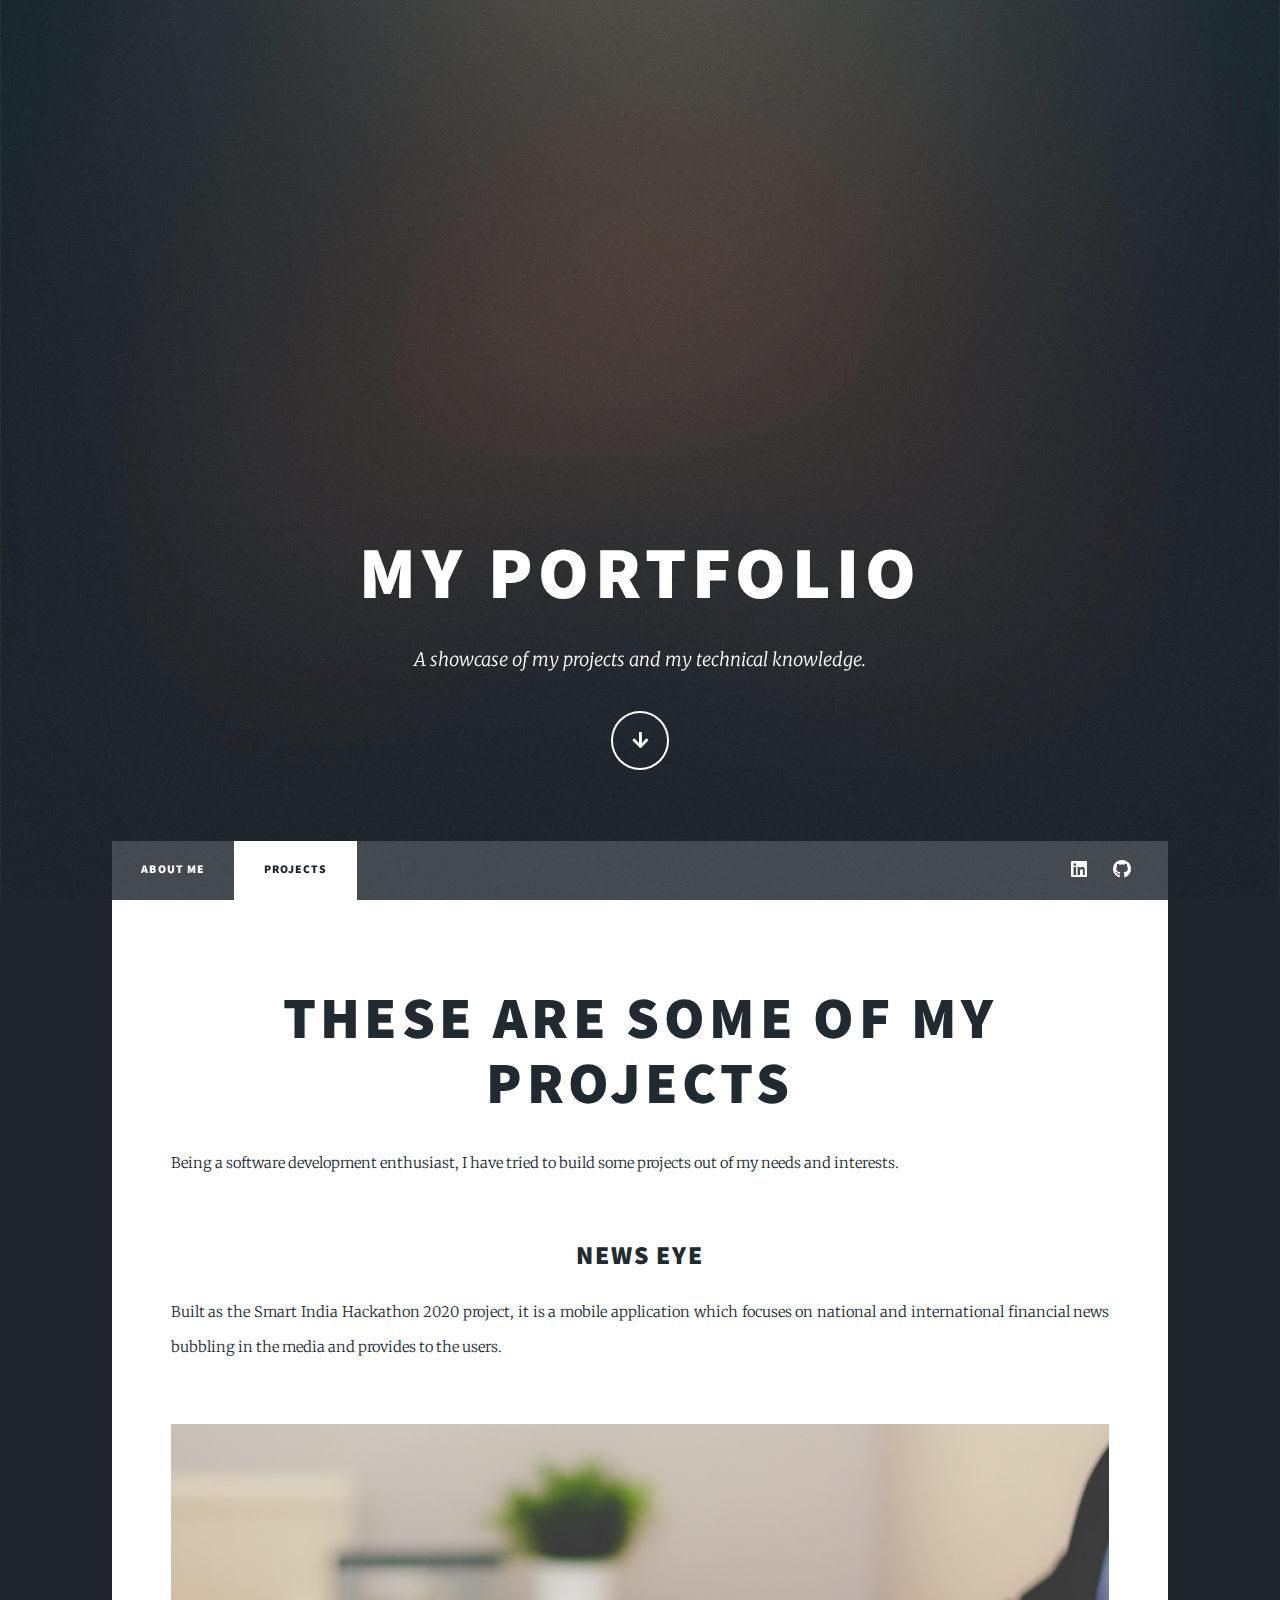
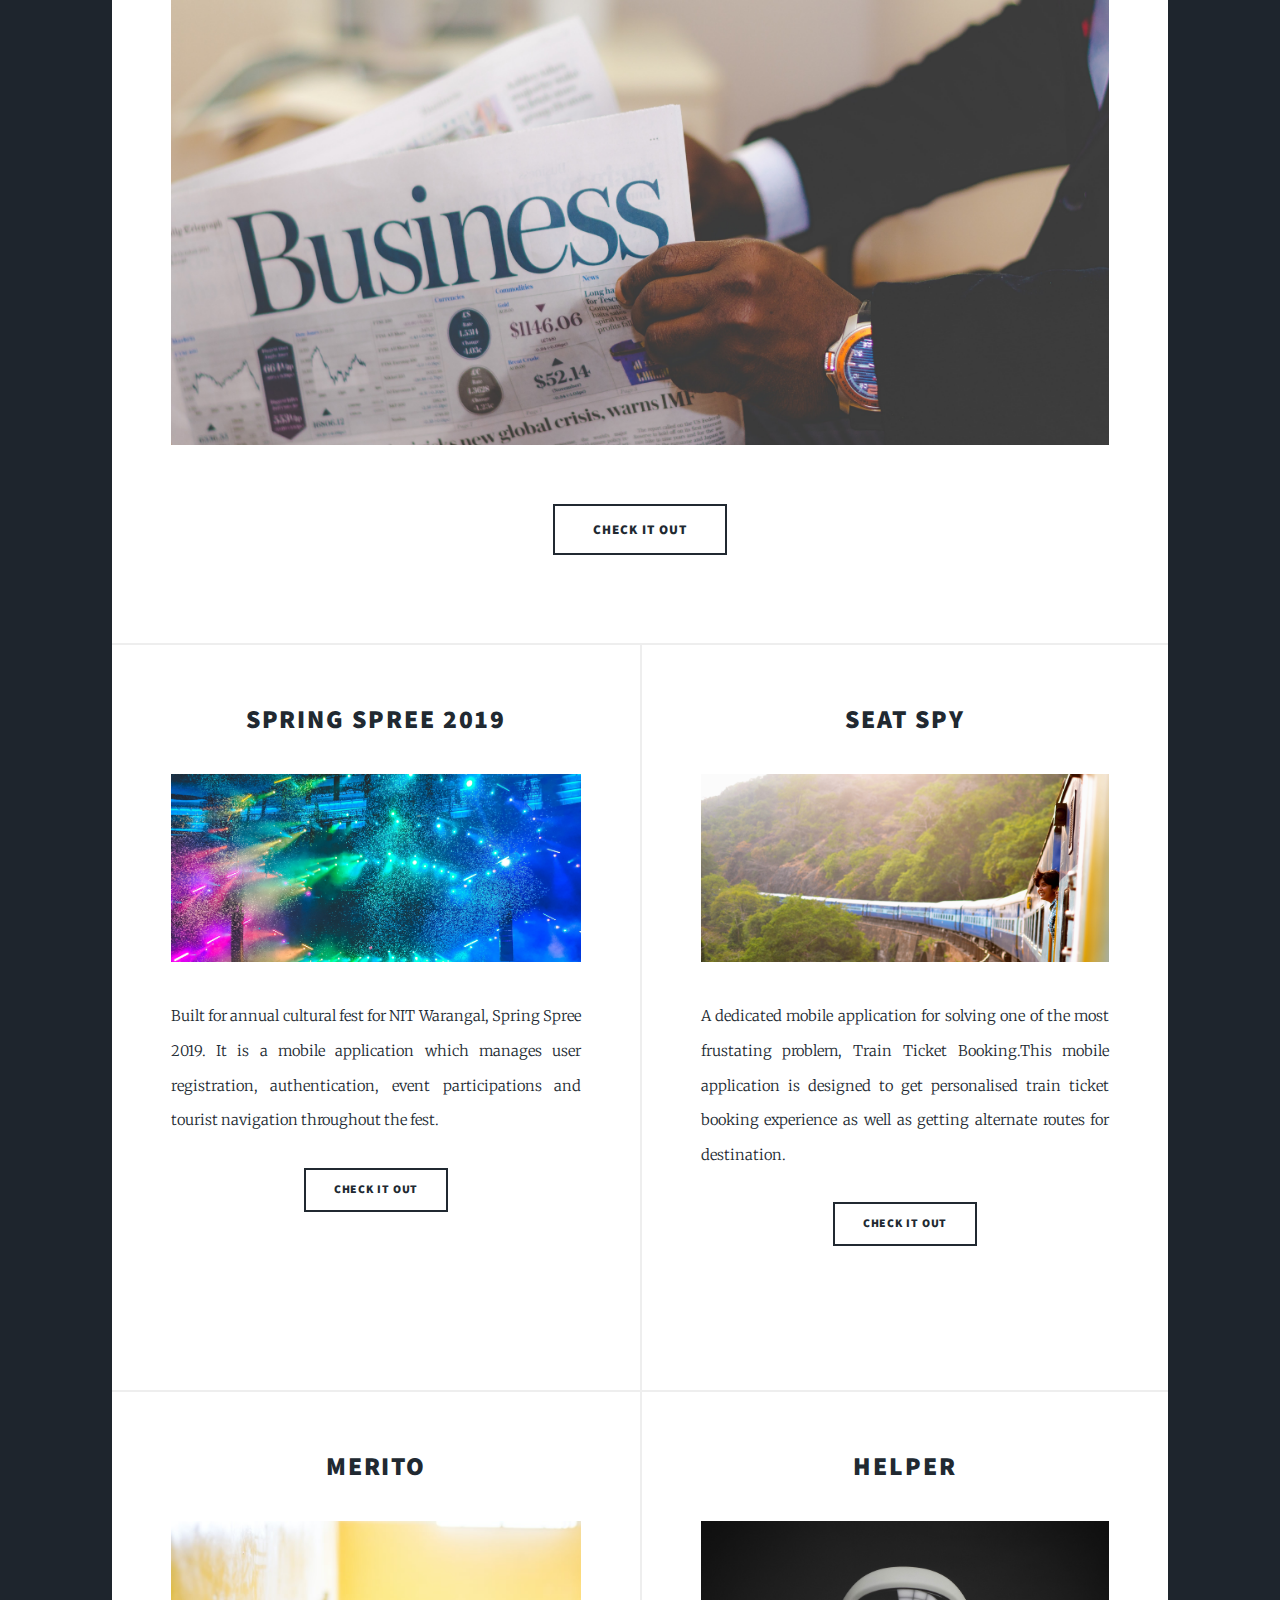
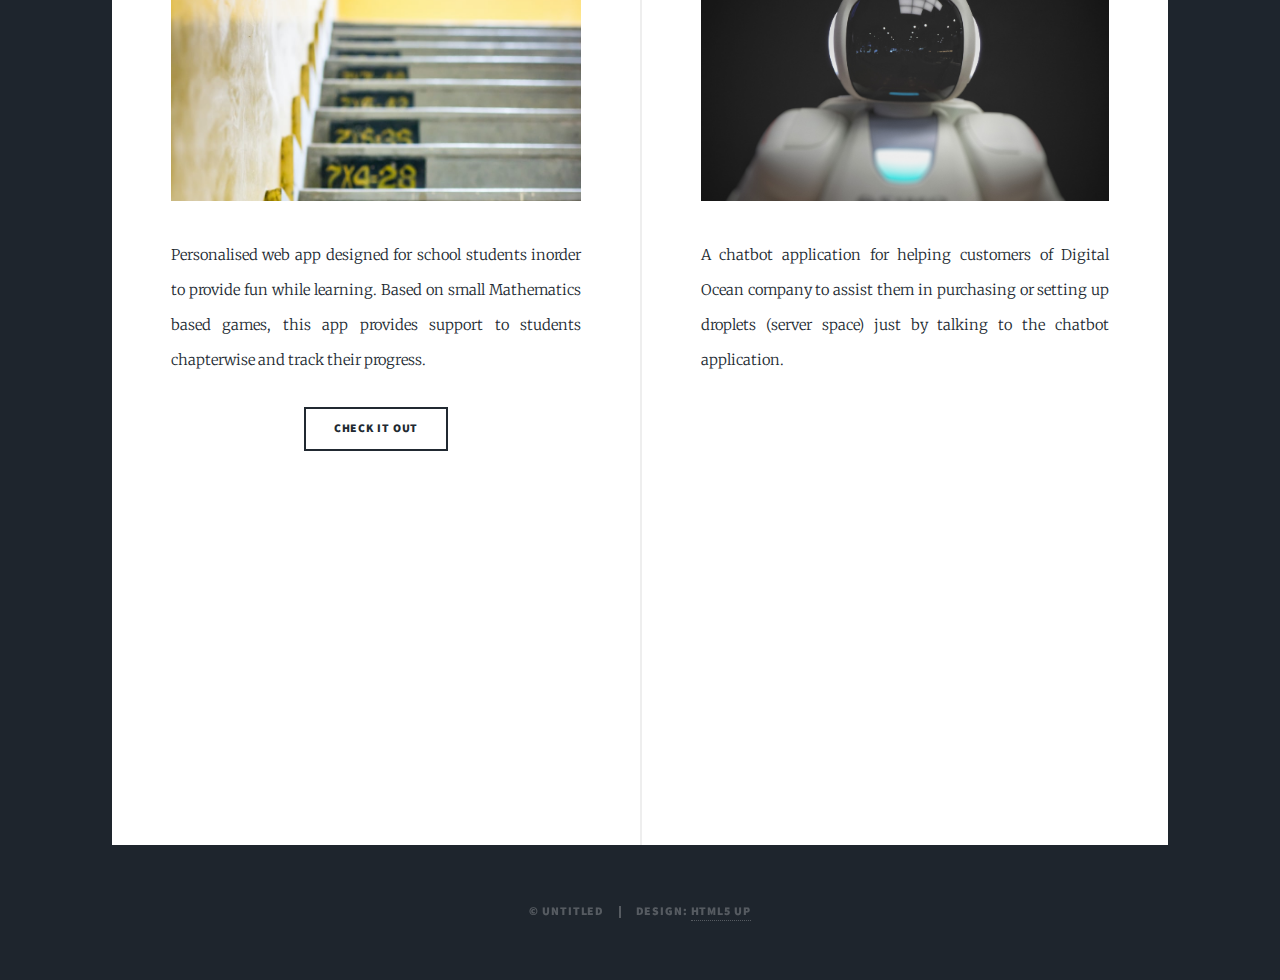
==== commit ec1b529a: "Second Update" ====
--- a/projects.html
+++ b/projects.html
@@ -100,9 +100,6 @@
 									<p>A chatbot application for helping customers of Digital Ocean
 company to assist them in purchasing or setting up droplets (server space)
 just by talking to the chatbot application.</p>
-									<ul class="actions special">
-										<li><a href="#" class="button">Check it out</a></li>
-									</ul>
 								</article>
 							</section>
 					</div>
